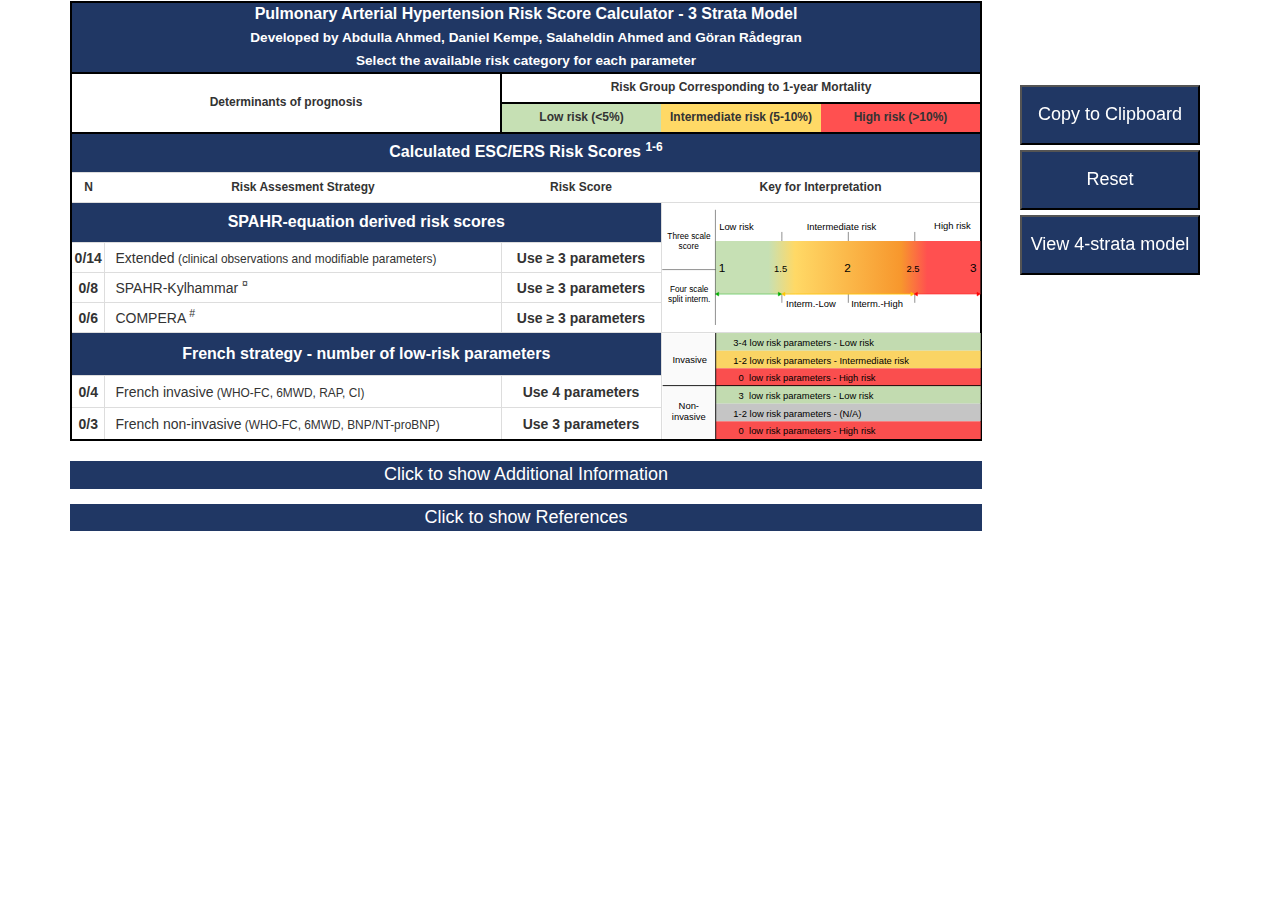
==== RiskCalc.html @ 5f26037b "Initial upload" ====
<!DOCTYPE html>
<html>

<head>
	<title>PAH Risk Calculator</title>
	<meta charset='UTF-8'/>
	<meta name="viewport" content="width=device-width, user-scalable=no">
	<link rel="stylesheet" type="text/css" href="bootstrap/css/bootstrap.css">
	<link rel="stylesheet" type="text/css" href="RiskCalc.css">
	<link rel="stylesheet" media="print" href="RiskCalc_print.css">
 	<script type="text/javascript" src="RiskCalc.js"></script>
</head>

<body onload="createTable()">

<header class="container">
	<div class="row">
		<nav class="col-xs-8 text-right">
		</nav>
	</div>
</header>

<section class="resultbar">
	<button class="reset-btn" onclick="copyData()">Copy to Clipboard</button>

	<!--
	<button class="reset-btn" onclick="window.print()">Print</button>
	-->

	<button class="reset-btn" onclick="resetCalc()">Reset</button>

	<button class="reset-btn" onclick="goTo4()">View 4-strata model</button>
</section>


<section class="container">

	<table class="table table-bordered" id="mainTable">
	
	<!--
	<tr>
		<th></th>
		<th style="width:150px"></th>
		<th style="width:150px"></th>
		<th style="width:150px"></th>
	</tr>
	-->
	<tbody class="solid-border">
	<tr class="title-row">
		<th colspan="5">
		Pulmonary Arterial Hypertension Risk Score Calculator - 3 Strata Model
		<!--<svg xmlns="http://www.w3.org/2000/svg" width="16" height="16" fill="currentColor" class="bi bi-info-circle" viewBox="0 0 16 16">
		  <path d="M8 15A7 7 0 1 1 8 1a7 7 0 0 1 0 14zm0 1A8 8 0 1 0 8 0a8 8 0 0 0 0 16z"/>
		  <path d="m8.93 6.588-2.29.287-.082.38.45.083c.294.07.352.176.288.469l-.738 3.468c-.194.897.105 1.319.808 1.319.545 0 1.178-.252 1.465-.598l.088-.416c-.2.176-.492.246-.686.246-.275 0-.375-.193-.304-.533L8.93 6.588zM9 4.5a1 1 0 1 1-2 0 1 1 0 0 1 2 0z"/>
		</svg>-->
		<br>
		<small>Developed by Abdulla Ahmed, Daniel Kempe, Salaheldin Ahmed and Göran Rådegran</small><br>
		<small>Select the available risk category for each parameter</small>
		</th>
	</tr>
	<!--<tr class="title-row">
		<th colspan="2" onclick="goTo3()" style="background: var(--highlight-blue);border-top: none;">3 Strata Model</th>
		<th colspan="3" onclick="goTo4()" style="border-top: none;">4 Strata Model</th>
	</tr>-->
	</tbody>

	<tbody class="solid-border">
	<tr class="header-row">
		<th class="header-cell" colspan="2" rowspan="2" style="border: 2px solid black;">
			Determinants of prognosis
		</th>
		<th class="header-cell" colspan="3" style="border: 2px solid black;">
			Risk Group Corresponding to 1-year Mortality
		</th>
	</tr>

	<tr class="header-row">
		<th class="header-cell" style="width:160px;background-color: var(--low-green);">Low risk (<5%)</th>
		<th class="header-cell" style="width:160px;background-color: var(--mid-yellow);">Intermediate risk (5-10%)</th>
		<th class="header-cell" style="width:160px;background-color: var(--high-red);">High risk (>10%)</th>
	</tr>
	</tbody>


	<!-- Parameters go here -->
	<tbody class="solid-border" id="misc">
	</tbody>


	<!-- Start of result section -->
	<tr class="title-row">
		<th colspan="5">
			Calculated ESC/ERS Risk Scores <sup>1-6</sup>
		</th>
	</tr>

	<tr class="header-row">
		<th class="header-cell">N</th>
		<th class="header-cell">Risk Assesment Strategy</th>
		<th class="header-cell">Risk Score</th>
		<th class="header-cell" colspan="2">Key for Interpretation</th>
	</tr>

	<tr class="title-row">
		<th colspan="3">
		SPAHR-equation derived risk scores
		</th>
		<td colspan="2" rowspan="4" class="image-cell">
			<object data="int-key-4scale.svg" class="image-svg" width="100%" height="100%"></object>
		</td>
	</tr>

	<tr class="result-row">
		<td class="result-cell" id="result_Full_count">0/14</td>
		<td class="title-cell" onmouseenter="highlightParam('result_Full')" onmouseout="highlightParam()">
			Extended<small> (clinical observations and modifiable parameters)</small> <!--Using all available parameters-->
		</td>
		<td class="result-cell" id="result_Full">Use &geq; 3 parameters</td>
	</tr>

	<tr class="result-row">
		<td class="result-cell" id="result_SPAHR_count">0/8</td>
		<td class="title-cell" onmouseenter="highlightParam('result_SPAHR')" onmouseout="highlightParam()">
			SPAHR-Kylhammar <sup>¤</sup><!--<small> (up to 8 determinats of prognosis, marked ¤)</small>-->
		</td>
		<td class="result-cell" id="result_SPAHR">Use &geq; 3 parameters</td>
	</tr>

	<tr class="result-row">
		<td class="result-cell" id="result_Compera_count">0/6</td>
		<td class="title-cell" onmouseenter="highlightParam('result_Compera')" onmouseout="highlightParam()">
			COMPERA <sup>#</sup><!--<small> (up to 6 parameters marked ¤, without RA area and pericardial effusion)</small>-->
		</td>
		<td class="result-cell" id="result_Compera">Use &geq; 3 parameters</td>
	</tr>
	
	<!--
	<tr class="result-row">
		<td class="title-cell">Weighted non-invasive<sup>#</sup> <small> (WHO FC, 6MWD and BNP/NT-proBNP)</small></td>
		<td class="result-cell" id="result_Weighted">Use &geq; 3 parameters</td>
	</tr>
	-->

	<tr class="title-row">
		<th colspan="3">
		French strategy - number of low-risk parameters
		</th>
		<td colspan="2" rowspan="3" class="image-cell">
			<object data="int-key-french.svg" class="image-svg" width="100%" height="100%"></object>
		</td>
	</tr>

	<tr class="result-row">
		<td class="result-cell" id="result_french1_count">0/4</td>
		<td class="title-cell" onmouseenter="highlightParam_f('result_french1')" onmouseout="highlightParam_f()">
			French invasive<small> (WHO-FC, 6MWD, RAP, CI)</small>
		</td>
		<td class="result-cell" id="result_french1">Use 4 parameters</td>		
	</tr>

	<tr class="result-row">
		<td class="result-cell" id="result_french2_count">0/3</td>
		<td class="title-cell" onmouseenter="highlightParam_f('result_french2')" onmouseout="highlightParam_f()">
			French non-invasive<small> (WHO-FC, 6MWD, BNP/NT-proBNP)</small>
		</td>
		<td class="result-cell" id="result_french2">Use 3 parameters</td>
	</tr>
	
	</table>

	<!-- Collapsible enviroment with extra information -->
	<button class="collapsible"  onclick="collapseContent(this)">Click to show Additional Information</button>
	<div id="info" class="collapsible-content">
	<p style="font-weight: bold;">By using the PAH risk calculator, the user agrees to and consent to be bound to the terms of use, as follows:</p>
	<ul>
		<li>
			The risk calculator variables and cut-offs are based on expert opinion according to the 2015 ESC/ERS pulmonary hypertension guidelines <small>[1]</small>, which have been validated in a series of studies <small>[2-6]</small>. The risk calculator assists in the calculation of risk scores. No proportion of the risk calculator is intended to be used as or replacing clinical or medical assessment, diagnosis, or treatment.
		</li>
		<li>
			The risk calculator assists in the calculation of risk scores. No proportion of the risk calculator is intented to be used as or to replace clinical or medical assessment, diagnosis or treatment. N indicates the number of parameters used in the risk calculation.
		</li>
		<li>
			 The user take full responsibility, including but not limited to decision making, for all data input and calculated scores.
		</li>
		<li>
			The developers are not liable for any errors or inaccuracies in the algorithms or other content within or related to the calculation tool. 
		</li>
		<li>
			The final decision making has to be made on balanced clinical judgement by the user in relation to the clinical presentation. The risk calculator serves only as a supporting tool to calculate risk scores.
		</li>
		<li>
			The risk score calculator will be updated after the upcoming ESC/ERS guidelines in 2022.
		</li>		
	</ul>
	*<small> Note that if both NT-proBNP and BNP are selected, only NT-proBNP will be included in the calculated risk score.</small>
	<br>
	¤<small> Indicates the parameters used in the SPAHR-Kylhammar equation.<!--In COMPERA, RA area and pericardial effusion are not included.--></small>
	<br>
	#<small> Indicates the parameters used in COMPERA.
	</div>

	<!-- Collapsible enviroment with article references -->
	<button class="collapsible"  onclick="collapseContent(this)">Click to show References</button>
	<div id="ref" class="collapsible-content">
	<ol>
		<li>Galiè N, Humbert M, Vachiery J-L, Gibbs S, Lang I, Torbicki A, Simonneau G, Peacock A, Vonk Noordegraaf A, Beghetti M, Ghofrani A, Gomez Sanchez MA, Hansmann G, Klepetko W, Lancellotti P, Matucci M, McDonagh T, Pierard LA, Trindade PT, Zompatori M, Hoeper M. 2015 ESC/ERS Guidelines for the diagnosis and treatment of pulmonary hypertension. European Respiratory Journal 2015: 46(4): 903.</li>
		<li>Kylhammar D, Kjellström B, Hjalmarsson C, Jansson K, Nisell M, Söderberg S, Wikström G, Rådegran G. A comprehensive risk stratification at early follow-up determines prognosis in pulmonary arterial hypertension. Eur Heart J 2018 (first published June 01, 2017): 39(47): 4175-4181.</li>
		<li>Hoeper MM, Kramer T, Pan Z, Eichstaedt CA, Spiesshoefer J, Benjamin N, Olsson KM, Meyer K, Vizza CD, Vonk-Noordegraaf A, Distler O, Opitz C, Gibbs JSR, Delcroix M, Ghofrani HA, Huscher D, Pittrow D, Rosenkranz S, Grünig E. Mortality in pulmonary arterial hypertension: Prediction by the 2015 European pulmonary hypertension guidelines risk stratification model. European Respiratory Journal 2017 (published August 03, 2017): 50(2).</li>
		<li>Boucly A, Weatherald J, Savale L, Jaïs X, Cottin V, Prevot G, Picard F, De Groote P, Jevnikar M, Bergot E, Chaouat A, Chabanne C, Bourdin A, Parent F, Montani D, Simonneau G, Humbert M, Sitbon O. Risk assessment, prognosis and guideline implementation in pulmonary arterial hypertension. European Respiratory Journal 2017 (published August 03, 2017): 50(2).</li>
		<li>Benza RL, Gomberg-Maitland M, Elliott CG, Farber HW, Foreman AJ, Frost AE, McGoon MD, Pasta DJ, Selej M, Burger CD, Frantz RP. Predicting Survival in Patients With Pulmonary Arterial Hypertension: The REVEAL Risk Score Calculator 2.0 and Comparison With ESC/ERS-Based Risk Assessment Strategies. Chest 2019 (February 14, 2019): 156(2): 323-337.
		</li>
		<li>Kylhammar D, Hjalmarsson C, Hesselstrand R, Jansson K, Kavianipour M, Kjellström B, Nisell M, Söderberg S, Rådegran G. Predicting mortality during long-term follow-up in pulmonary arterial hypertension. ERJ Open Research 2021 (published May 31 2021): 00837-2020.</li>
		<li></li>
	</ol>
	</div>

</section>


</body>
---- RiskCalc.css ----
:root {
  --low-green: #c6e0b4;
  --mid-yellow: #ffd966;
  --mid-yellow-orange: #fbb84a;
  --mid-orange: #f7972d;
  --high-red: #ff5050;
  --background-blue: #203764;
  --highlight-blue: #3e6ca8;
  --highlight-active: lightgrey;
}
/* table styling start */
table {
  width: 1px;
  height: 1px;
  border-spacing: 0px;
}
tr {
  height: 30px;
}
#mainTable {
  width: 80%;
  border: 2px solid black
}
.table > tbody > tr > th,
.table > tbody > tr > td {
  vertical-align: middle;
}
.btn-row > .title-cell {
  font-size: 14px;
  vertical-align: middle;
  padding-left: 15px;
  border-right: 2px solid black;
}
.result-row > .title-cell {
  font-size: 14px;
  vertical-align: middle;
  padding-left: 10px;
}
.image-cell {

}
.meta-cell {
  max-width: 40px;
  overflow: hidden;
  text-align: center;
  justify-content: center;
}
.meta-cell > .meta-text {
  display: flex;
  align-text: center;
  justify-content: center;
  font-size: 12px;
  margin-top: 10px;
  -webkit-transform:rotate(-90deg);
}
.header-row > .header-cell {
  font-size: 12px;
  vertical-align: middle;
  text-align: center;
  /*border: 2px solid black;*/
  border: none;
}
.title-row > th {
  height: 40px;
  font-size: 16px;
  background-color: var(--background-blue);
  color: white;
  text-align: center;
  border: 2px solid black;
}
.highlight-active > td, .highlight-active > td > label > .checkmark {
  background-color: var(--highlight-active);
}
.result-row > .title-cell:hover {
  background-color: var(--highlight-active);
}
.result-cell {
  font-size: 14px;
  font-weight: bold;
  text-align: center;
  vertical-align: middle;
}
.table > .solid-border{
  border: 2px solid black;
  border-collapse: collapse;
  display: table-row-group;
}
/* table styling end */

/* Style custom radio buttons */
.radioButton {
  height: 100%;
  min-height: 100%;
  width: 100%;
  position: relative;
  padding: 0px;
  margin: 0px;
  cursor: pointer;
  display: block;
}
.radioButton input {
  position: absolute;
  opacity:  0;
  cursor: pointer;
  height: 0;
  width: 0;
}
.checkmark {
  position: absolute;
  height: 100%;
  min-height: 100%;
  width: 100%;
  font-size: 10px;
  padding: 0px;
  margin: 0px;
  background-color: white;

  display: flex;
  justify-content: center;
  align-items: center;
}
.radioButton:hover input[value="1"] ~ .checkmark {
  /*background-color: var(--low-green);*/
  border: 3px solid var(--low-green);
}
.radioButton:hover input[value="2"] ~ .checkmark {
  /*background-color: var(--mid-yellow);*/
  border: 3px solid var(--mid-yellow);
}
.radioButton:hover input[value="3"] ~ .checkmark {
  /*background-color: var(--high-red);*/
  border: 3px solid var(--high-red);
}
.btn-cell input[value="1"]:checked ~ .checkmark {
  background-color: var(--low-green);
  font-weight: bold;
}
.btn-cell input[value="2"]:checked ~ .checkmark {
  background-color: var(--mid-yellow);
  font-weight: bold;
}
.btn-cell input[value="3"]:checked ~ .checkmark {
  background-color: var(--high-red);
  font-weight: bold;
}
.radioButton:hover input:checked ~ .checkmark {
  /*background-color: white;*/
  border: 3px solid white;
}
.checkmark:after {
  content: "";
  position: absolute;
  display: none;
}
/* End of Radio button style */


/* Style of sidebar with results */
.resultbar {
  position: fixed;
  float: left;
  z-index: 1;
  top: 0;
  right: 0;
  overflow-x: hidden;
  margin: 80px;
}
.reset-btn {
  height: 60px;
  width: 180px;
  font-size: 18px;
  color: white;
  background-color: var(--background-blue);
  margin-top: 5px;

  display: flex;
  justify-content: center;
  align-items: center;
}
.reset-btn:hover {
  background-color: var(--highlight-blue);
}
/* End of sidebar style */

/* Collapsible content */
.collapsible {
  color: white;
  background-color: var(--background-blue);
  cursor: pointer;
  width: 80%;
  border: none;
  text-align: center;
  font-size: 18px;
}
.collapsible_open, .collapsible:hover {
  background-color: var(--highlight-blue);
}
.collapsible-content {
  background-color: white;
  width: 80%;
  /*display: block;*/
  overflow: hidden;
  padding: 0px;
  margin-top: 5px;
  margin-bottom: 10px;

  max-height: 0px;
  transition: max-height 0.2s ease-out;
}
/* End of collapsible */

.image-svg {
  display: flex;
  justify-content: center;
  align-items: center;
}
---- RiskCalc_print.css ----
:root {
  --low-green: #c6e0b4;
  --mid-yellow: #ffd966;
  --mid-orange: #f7972d;
  --high-red: #ff5050;
  --background-blue: #203764;
  --highlight-blue: #3e6ca8;
}
/* table styling start */
table {
  width: 1px;
  height: 1px;
  border-spacing: 0px;
}
tr {
  height: 25px;
}
#mainTable {
  width: 100%;
  border: 2px solid black
}
.table > tbody > tr > th,
.table > tbody > tr > td {
  vertical-align: middle;
}
.btn-row > .title-cell {
  font-size: 10px;
  vertical-align: middle;
  padding-left: 10px;
  border-right: 2px solid black;
}
.result-row > .title-cell {
  font-size: 12px;
  vertical-align: middle;
  padding-left: 10px;
}
.image-cell {

}
.meta-cell > .meta-text {
  -webkit-transform:rotate(-90deg);
}
.header-row > .header-cell {
  vertical-align: middle;
  text-align: center;
  border: 2px solid black;
}
.title-row > th {
  height: 40px;
  font-size: 14px;
  background-color: var(--background-blue);
  color: white;
  text-align: center;
  border: 2px solid black;
}
.result-cell {
  font-size: 14px;
  font-weight: bold;
  text-align: center;
  vertical-align: middle;
}
.table > .solid-border{
  border: 2px solid black;
  border-collapse: collapse;
  display: table-row-group;
}
/* table styling end */

/* Style custom radio buttons */
.radioButton {
  height: 100%;
  min-height: 100%;
  width: 100%;
  position: relative;
  padding: 0px;
  margin: 0px;
  cursor: pointer;
  display: block;
}
.radioButton input {
  position: absolute;
  opacity:  0;
  cursor: pointer;
  height: 0;
  width: 0;
}
.checkmark {
  position: absolute;
  height: 100%;
  min-height: 100%;
  width: 100%;
  font-size: 10px;
  padding: 0px;
  margin: 0px;
  background-color: white;

  display: flex;
  justify-content: center;
  align-items: center;
}
.radioButton:hover input[value="1"] ~ .checkmark {
  /*background-color: var(--low-green);*/
  border: 3px solid var(--low-green);
}
.radioButton:hover input[value="2"] ~ .checkmark {
  /*background-color: var(--mid-yellow);*/
  border: 3px solid var(--mid-yellow);
}
.radioButton:hover input[value="3"] ~ .checkmark {
  /*background-color: var(--high-red);*/
  border: 3px solid var(--high-red);
}
.btn-cell input[value="1"]:checked ~ .checkmark {
  background-color: var(--low-green);
  font-weight: bold;
}
.btn-cell input[value="2"]:checked ~ .checkmark {
  background-color: var(--mid-yellow);
  font-weight: bold;
}
.btn-cell input[value="3"]:checked ~ .checkmark {
  background-color: var(--high-red);
  font-weight: bold;
}
.radioButton:hover input:checked ~ .checkmark {
  /*background-color: white;*/
  border: 3px solid white;
}
.checkmark:after {
  content: "";
  position: absolute;
  display: none;
}
/* End of Radio button style */


/* Style of sidebar with results */
.resultbar {
  visibility: hidden;
  position: fixed;
  float: left;
  z-index: 1;
  top: 0;
  right: 0;
  overflow-x: hidden;
  margin: 80px;
}
.reset-btn {
  height: 60px;
  width: 180px;
  font-size: 18px;
  color: white;
  background-color: var(--background-blue);
  margin-top: 5px;

  display: flex;
  justify-content: center;
  align-items: center;
}
.reset-btn:hover {
  background-color: var(--highlight-blue);
}
/* End of sidebar style */

/* Collapsible content */
.collapsible {
  visibility: hidden;
}
.collapsible-content {
  display: flex;
}
/* End of collapsible */
#ref {
  visibility: hidden;
}

.image-svg {
  display: flex;
  justify-content: center;
  align-items: center;
}
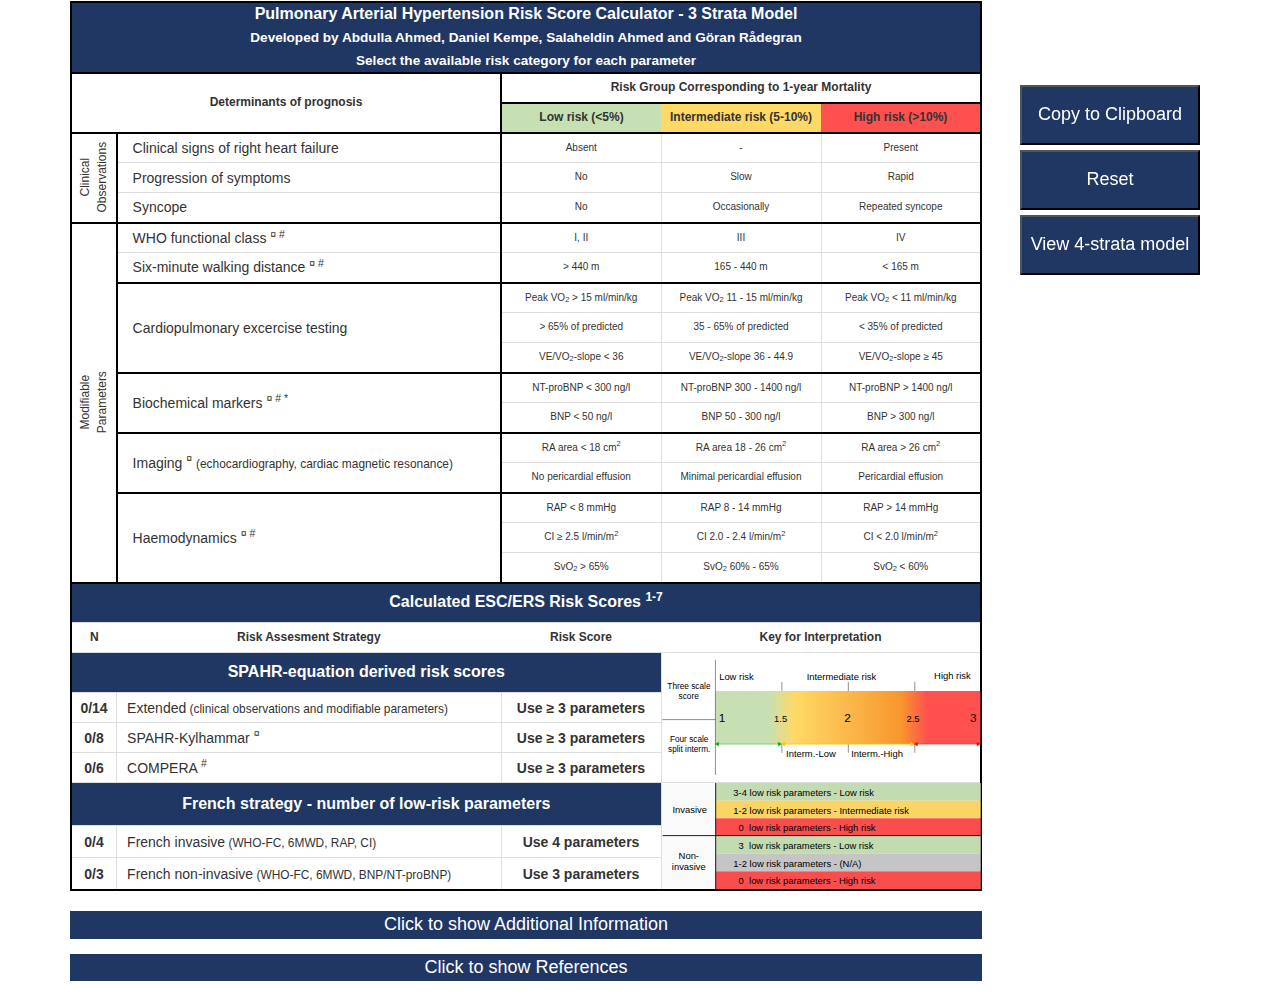
==== commit b50570c7: "Latest version" ====
--- a/RiskCalc.html
+++ b/RiskCalc.html
@@ -26,7 +26,7 @@
 	<!--
 	<button class="reset-btn" onclick="window.print()">Print</button>
 	-->
-
+	
 	<button class="reset-btn" onclick="resetCalc()">Reset</button>
 
 	<button class="reset-btn" onclick="goTo4()">View 4-strata model</button>
@@ -49,10 +49,6 @@
 	<tr class="title-row">
 		<th colspan="5">
 		Pulmonary Arterial Hypertension Risk Score Calculator - 3 Strata Model
-		<!--<svg xmlns="http://www.w3.org/2000/svg" width="16" height="16" fill="currentColor" class="bi bi-info-circle" viewBox="0 0 16 16">
-		  <path d="M8 15A7 7 0 1 1 8 1a7 7 0 0 1 0 14zm0 1A8 8 0 1 0 8 0a8 8 0 0 0 0 16z"/>
-		  <path d="m8.93 6.588-2.29.287-.082.38.45.083c.294.07.352.176.288.469l-.738 3.468c-.194.897.105 1.319.808 1.319.545 0 1.178-.252 1.465-.598l.088-.416c-.2.176-.492.246-.686.246-.275 0-.375-.193-.304-.533L8.93 6.588zM9 4.5a1 1 0 1 1-2 0 1 1 0 0 1 2 0z"/>
-		</svg>-->
 		<br>
 		<small>Developed by Abdulla Ahmed, Daniel Kempe, Salaheldin Ahmed and Göran Rådegran</small><br>
 		<small>Select the available risk category for each parameter</small>
@@ -90,7 +86,7 @@
 	<!-- Start of result section -->
 	<tr class="title-row">
 		<th colspan="5">
-			Calculated ESC/ERS Risk Scores <sup>1-6</sup>
+			Calculated ESC/ERS Risk Scores <sup>1-7</sup>
 		</th>
 	</tr>
 
@@ -189,7 +185,7 @@
 			The final decision making has to be made on balanced clinical judgement by the user in relation to the clinical presentation. The risk calculator serves only as a supporting tool to calculate risk scores.
 		</li>
 		<li>
-			The risk score calculator will be updated after the upcoming ESC/ERS guidelines in 2022.
+			The risk score calculator will be continuously updated in accordance with the prevailing ESC/ERS guidelines.
 		</li>		
 	</ul>
 	*<small> Note that if both NT-proBNP and BNP are selected, only NT-proBNP will be included in the calculated risk score.</small>
@@ -210,7 +206,7 @@
 		<li>Benza RL, Gomberg-Maitland M, Elliott CG, Farber HW, Foreman AJ, Frost AE, McGoon MD, Pasta DJ, Selej M, Burger CD, Frantz RP. Predicting Survival in Patients With Pulmonary Arterial Hypertension: The REVEAL Risk Score Calculator 2.0 and Comparison With ESC/ERS-Based Risk Assessment Strategies. Chest 2019 (February 14, 2019): 156(2): 323-337.
 		</li>
 		<li>Kylhammar D, Hjalmarsson C, Hesselstrand R, Jansson K, Kavianipour M, Kjellström B, Nisell M, Söderberg S, Rådegran G. Predicting mortality during long-term follow-up in pulmonary arterial hypertension. ERJ Open Research 2021 (published May 31 2021): 00837-2020.</li>
-		<li></li>
+		<li>Ahmed A, Kempe D, Ahmed S, Rådegran G. Comparison and validation of the ESC/ERS risk stratification models in PAH - Introducing an internet-based risk stratification calculator. <i>Submitted for review 2022.</i></li>
 	</ol>
 	</div>
 
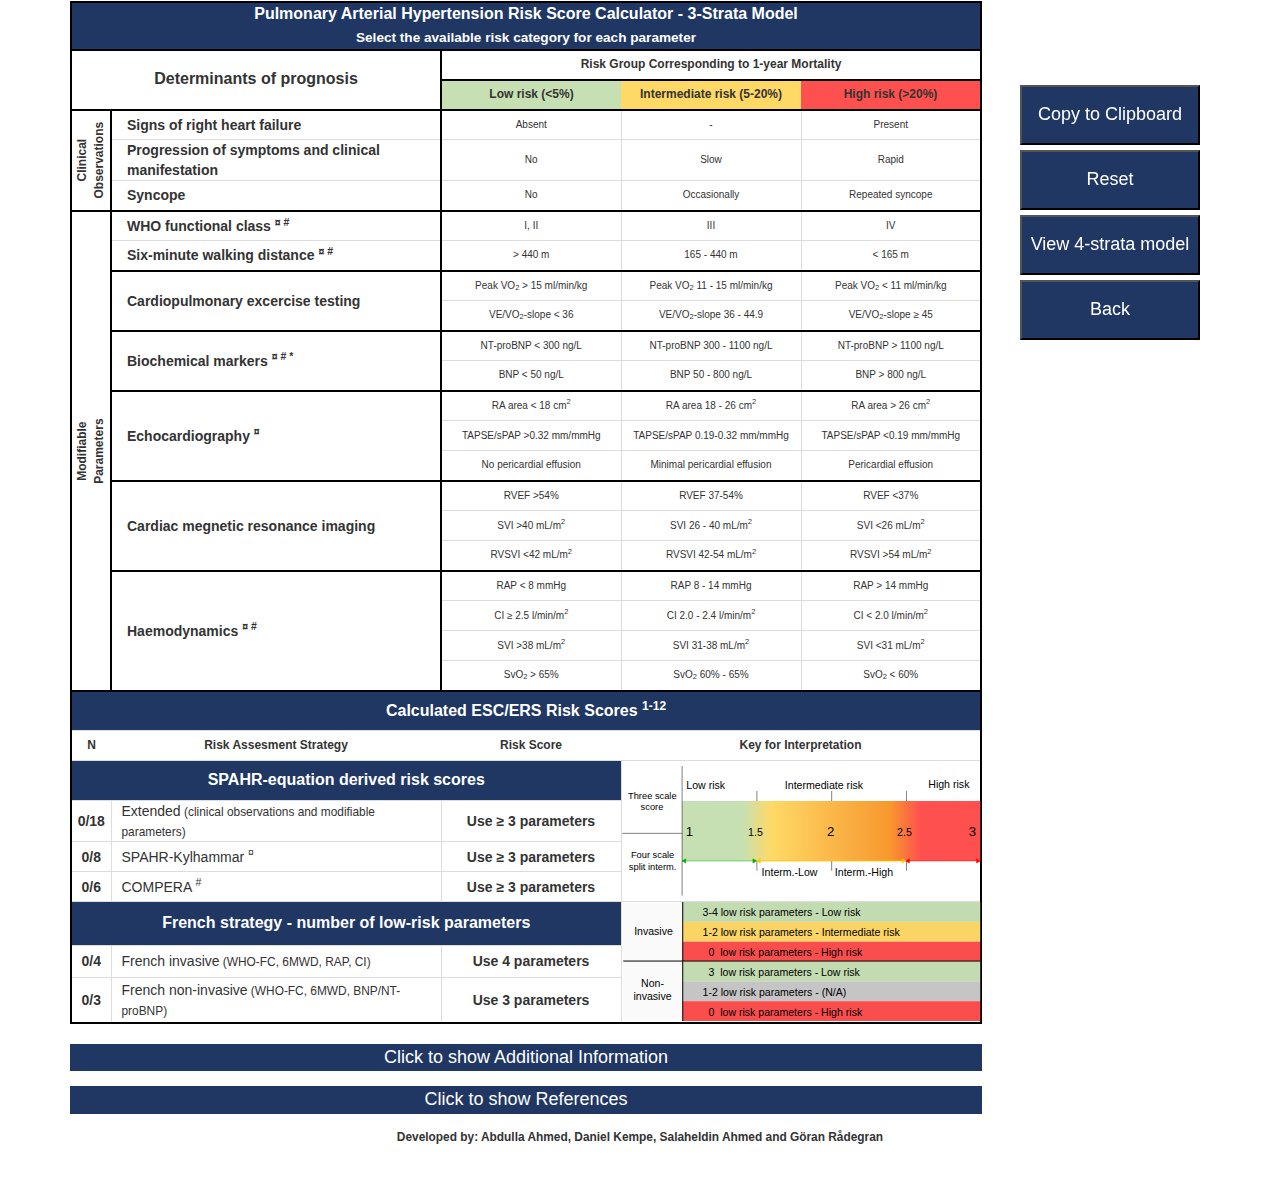
==== commit 7fb9b696: "Update" ====
--- a/RiskCalc.html
+++ b/RiskCalc.html
@@ -11,6 +11,12 @@
  	<script type="text/javascript" src="RiskCalc.js"></script>
 </head>
 
+<script type="text/javascript">
+	function goBack() {
+		document.location = "index.html";
+	}
+</script>
+
 <body onload="createTable()">
 
 <header class="container">
@@ -30,6 +36,8 @@
 	<button class="reset-btn" onclick="resetCalc()">Reset</button>
 
 	<button class="reset-btn" onclick="goTo4()">View 4-strata model</button>
+
+	<button class="reset-btn" onclick="goBack()">Back</button>
 </section>
 
 
@@ -48,9 +56,9 @@
 	<tbody class="solid-border">
 	<tr class="title-row">
 		<th colspan="5">
-		Pulmonary Arterial Hypertension Risk Score Calculator - 3 Strata Model
+		Pulmonary Arterial Hypertension Risk Score Calculator - 3-Strata Model
 		<br>
-		<small>Developed by Abdulla Ahmed, Daniel Kempe, Salaheldin Ahmed and Göran Rådegran</small><br>
+		<!--<small>Developed by Abdulla Ahmed, Daniel Kempe, Salaheldin Ahmed and Göran Rådegran</small><br>-->
 		<small>Select the available risk category for each parameter</small>
 		</th>
 	</tr>
@@ -62,7 +70,7 @@
 
 	<tbody class="solid-border">
 	<tr class="header-row">
-		<th class="header-cell" colspan="2" rowspan="2" style="border: 2px solid black;">
+		<th class="header-cell" colspan="2" rowspan="2" style="border: 2px solid black; font-size: 16px;">
 			Determinants of prognosis
 		</th>
 		<th class="header-cell" colspan="3" style="border: 2px solid black;">
@@ -71,9 +79,9 @@
 	</tr>
 
 	<tr class="header-row">
-		<th class="header-cell" style="width:160px;background-color: var(--low-green);">Low risk (<5%)</th>
-		<th class="header-cell" style="width:160px;background-color: var(--mid-yellow);">Intermediate risk (5-10%)</th>
-		<th class="header-cell" style="width:160px;background-color: var(--high-red);">High risk (>10%)</th>
+		<th class="header-cell" style="width:180px;background-color: var(--low-green);">Low risk (<5%)</th>
+		<th class="header-cell" style="width:180px;background-color: var(--mid-yellow);">Intermediate risk (5-20%)</th>
+		<th class="header-cell" style="width:180px;background-color: var(--high-red);">High risk (>20%)</th>
 	</tr>
 	</tbody>
 
@@ -86,7 +94,7 @@
 	<!-- Start of result section -->
 	<tr class="title-row">
 		<th colspan="5">
-			Calculated ESC/ERS Risk Scores <sup>1-7</sup>
+			Calculated ESC/ERS Risk Scores <sup>1-12</sup>
 		</th>
 	</tr>
 
@@ -107,7 +115,7 @@
 	</tr>
 
 	<tr class="result-row">
-		<td class="result-cell" id="result_Full_count">0/14</td>
+		<td class="result-cell" id="result_Full_count">0/18</td>
 		<td class="title-cell" onmouseenter="highlightParam('result_Full')" onmouseout="highlightParam()">
 			Extended<small> (clinical observations and modifiable parameters)</small> <!--Using all available parameters-->
 		</td>
@@ -167,50 +175,85 @@
 	<!-- Collapsible enviroment with extra information -->
 	<button class="collapsible"  onclick="collapseContent(this)">Click to show Additional Information</button>
 	<div id="info" class="collapsible-content">
-	<p style="font-weight: bold;">By using the PAH risk calculator, the user agrees to and consent to be bound to the terms of use, as follows:</p>
+	<p style="font-weight: bold;">By using the PAH risk score calculator the user agrees and consents to be bound to the terms of use, as follows:</p>
 	<ul>
 		<li>
-			The risk calculator variables and cut-offs are based on expert opinion according to the 2015 ESC/ERS pulmonary hypertension guidelines <small>[1]</small>, which have been validated in a series of studies <small>[2-6]</small>. The risk calculator assists in the calculation of risk scores. No proportion of the risk calculator is intended to be used as or replacing clinical or medical assessment, diagnosis, or treatment.
-		</li>
-		<li>
-			The risk calculator assists in the calculation of risk scores. No proportion of the risk calculator is intented to be used as or to replace clinical or medical assessment, diagnosis or treatment. N indicates the number of parameters used in the risk calculation.
-		</li>
-		<li>
-			 The user take full responsibility, including but not limited to decision making, for all data input and calculated scores.
-		</li>
-		<li>
-			The developers are not liable for any errors or inaccuracies in the algorithms or other content within or related to the calculation tool. 
-		</li>
-		<li>
-			The final decision making has to be made on balanced clinical judgement by the user in relation to the clinical presentation. The risk calculator serves only as a supporting tool to calculate risk scores.
-		</li>
-		<li>
-			The risk score calculator will be continuously updated in accordance with the prevailing ESC/ERS guidelines.
-		</li>		
+			The risk score calculator variables and cut-offs were initially based on expert opinion according to the 2015 ESC/ERS pulmonary hypertension guidelines, [1,2] and have thereafter been validated in a series of studies, [5-12] and further expanded in the 2022 ESC/ERS pulmonary hypertension guidelines. [3,4]
+		</li>	
+
+		<li>
+			The risk score calculator assists in the calculation of risk scores, but is not intended to replace general clinical assessment, judgement, or treatment decisions.
+		</li>
+		<li>
+			N indicates the number of parameters used in the risk score calculation.
+		</li>
+		<li>
+			 The user takes full responsibility, for all data input, calculated risk scores, and decision making.
+		</li>
+		<li>
+			The developers are not liable for any errors or inaccuracies in the algorithms or content within or related to the calculation tool. 
+		</li>
+		<li>
+			The final decision making has to be made by the user on a comprehensive and balanced clinical judgement in relation to the clinical presentation. The risk score calculator serves only as a supporting tool.
+		</li>
+		<li>
+			The risk score calculator may be updated in accordance with the prevailing ESC/ERS guidelines.
+		</li>	
 	</ul>
-	*<small> Note that if both NT-proBNP and BNP are selected, only NT-proBNP will be included in the calculated risk score.</small>
+
+	<p style="font-weight: bold;">The SPAHR-Kylhammar equation for the SPAHR three-strata model without and with divided intermediate risk group</p>
+	<p>The SPAHR equation was initially described by Kylhammar et al, assessing a score of 1, 2 or 3, to each parameter depending on the thresholds defined by the 2015 ESC/ERS guidelines. The sum is divided by the numbers of parameters included, and thereafter rounded off to the nearest integer. [1,2,5]</p>
+	<p>The original SPAHR three-strata model categorizes patients into low, intermediate, or high risk for one year mortality, by assigning a score <br>(low risk = 1, intermediate risk = 2 and high risk = 3) to parameters based on thresholds defined initially by the 2015 and subsequently by the 2022 ESC/ERS guidelines. The overall risk category (low risk, intermediate risk, or high risk) is determined by the average from the scores of the available parameters for each patient, rounded off to the nearest integer (1 - 1.49 = low risk, 1.5 - 2.49 = intermediate risk, and ≥ 2.5 high-risk). [1-5]</p>
+	<p>In the new updated SPAHR three-strata model with divided intermediate risk group, the calculated mean is rounded off according to modified thresholds for the intermediate risk (1.5 - 1.99 = intermediate-low risk, 2.0 - 2.49 = intermediate-high risk; instead of 1.5 - 2.49 = intermediate risk in the original SAPHR three-strata). [9]</p>
+	<p>The SPAHR-Kylhammar three-strata strategies may be used at diagnosis and at follow-up. To allow a simplified and more granular method at follow-up, the new four-strata strategy based on the COMPERA 2.0 three-parameter model (WHO-FC, 6MWD, BNP/ NT-pro-BNP) may be used. A more comprehensive and precise long-term prognostic prediction can, however, be achieved by using additional prognostic parameters, applying the updated SPAHR three-strata strategy, with divided intermediate risk group. [3,4,10,11,12]</p>
+
+
+	<b style="font-size: 20px;">*</b><small> Note that if both NT-proBNP and BNP are selected, only NT-proBNP will be included in the calculated risk score.</small>
 	<br>
-	¤<small> Indicates the parameters used in the SPAHR-Kylhammar equation.<!--In COMPERA, RA area and pericardial effusion are not included.--></small>
+	<b>¤</b><small> Indicates the parameters used in the SPAHR-Kylhammar equation, including; WHO-FC, 6MWD, BNP/NT-proBNP, RA area, pericardial effusion, RAP, CI, and S<sub>V</sub>O<sub>2</sub>.<!--In COMPERA, RA area and pericardial effusion are not included.--></small>
 	<br>
-	#<small> Indicates the parameters used in COMPERA.
+	<b>#</b><small> Indicates the parameters used in the initial COMPERA model, including; WHO-FC, 6MWD, BNP/NT-proBNP, RAP, CI, and S<sub>V</sub>O<sub>2</sub>.
 	</div>
 
 	<!-- Collapsible enviroment with article references -->
 	<button class="collapsible"  onclick="collapseContent(this)">Click to show References</button>
 	<div id="ref" class="collapsible-content">
 	<ol>
-		<li>Galiè N, Humbert M, Vachiery J-L, Gibbs S, Lang I, Torbicki A, Simonneau G, Peacock A, Vonk Noordegraaf A, Beghetti M, Ghofrani A, Gomez Sanchez MA, Hansmann G, Klepetko W, Lancellotti P, Matucci M, McDonagh T, Pierard LA, Trindade PT, Zompatori M, Hoeper M. 2015 ESC/ERS Guidelines for the diagnosis and treatment of pulmonary hypertension. European Respiratory Journal 2015: 46(4): 903.</li>
-		<li>Kylhammar D, Kjellström B, Hjalmarsson C, Jansson K, Nisell M, Söderberg S, Wikström G, Rådegran G. A comprehensive risk stratification at early follow-up determines prognosis in pulmonary arterial hypertension. Eur Heart J 2018 (first published June 01, 2017): 39(47): 4175-4181.</li>
-		<li>Hoeper MM, Kramer T, Pan Z, Eichstaedt CA, Spiesshoefer J, Benjamin N, Olsson KM, Meyer K, Vizza CD, Vonk-Noordegraaf A, Distler O, Opitz C, Gibbs JSR, Delcroix M, Ghofrani HA, Huscher D, Pittrow D, Rosenkranz S, Grünig E. Mortality in pulmonary arterial hypertension: Prediction by the 2015 European pulmonary hypertension guidelines risk stratification model. European Respiratory Journal 2017 (published August 03, 2017): 50(2).</li>
-		<li>Boucly A, Weatherald J, Savale L, Jaïs X, Cottin V, Prevot G, Picard F, De Groote P, Jevnikar M, Bergot E, Chaouat A, Chabanne C, Bourdin A, Parent F, Montani D, Simonneau G, Humbert M, Sitbon O. Risk assessment, prognosis and guideline implementation in pulmonary arterial hypertension. European Respiratory Journal 2017 (published August 03, 2017): 50(2).</li>
-		<li>Benza RL, Gomberg-Maitland M, Elliott CG, Farber HW, Foreman AJ, Frost AE, McGoon MD, Pasta DJ, Selej M, Burger CD, Frantz RP. Predicting Survival in Patients With Pulmonary Arterial Hypertension: The REVEAL Risk Score Calculator 2.0 and Comparison With ESC/ERS-Based Risk Assessment Strategies. Chest 2019 (February 14, 2019): 156(2): 323-337.
-		</li>
-		<li>Kylhammar D, Hjalmarsson C, Hesselstrand R, Jansson K, Kavianipour M, Kjellström B, Nisell M, Söderberg S, Rådegran G. Predicting mortality during long-term follow-up in pulmonary arterial hypertension. ERJ Open Research 2021 (published May 31 2021): 00837-2020.</li>
-		<li>Ahmed A, Kempe D, Ahmed S, Rådegran G. Comparison and validation of the ESC/ERS risk stratification models in PAH - Introducing an internet-based risk stratification calculator. <i>Submitted for review 2022.</i></li>
+		<li>Galiè N, Humbert M, Vachiery J-L, Gibbs S, Lang I, Torbicki A, Simonneau G, Peacock A, Vonk Noordegraaf A, Beghetti M, Ghofrani A, Gomez Sanchez MA, Hansmann G, Klepetko W, Lancellotti P, Matucci M, McDonagh T, Pierard LA, Trindade PT, Zompatori M, Hoeper M. 2015 ESC/ERS Guidelines for the diagnosis and treatment of pulmonary hypertension. <i>European Respiratory Journal</i> 2015; <b>46</b>:903.</li>
+
+		<li>Galiè N, Humbert M, Vachiery JL, Gibbs S, Lang I, Torbicki A, Simonneau G, Peacock A, Vonk Noordegraaf A, Beghetti M, Ghofrani A, Gomez Sanchez MA, Hansmann G, Klepetko W, Lancellotti P, Matucci M, McDonagh T, Pierard LA, Trindade PT, Zompatori M, Hoeper M. 2015 esc/ers guidelines for the diagnosis and treatment of pulmonary hypertension: The joint task force for the diagnosis and treatment of pulmonary hypertension of the european society of cardiology (esc) and the european respiratory society (ers): Endorsed by: Association for european paediatric and congenital cardiology (aepc), international society for heart and lung transplantation (ishlt). <i>Eur Heart J</i> 2016; <b>37</b>:67-119.</li>
+
+		<li>Humbert M, Kovacs G, Hoeper MM, Badagliacca R, Berger RMF, Brida M, Carlsen J, Coats AJS, Escribano-Subias P, Ferrari P, Ferreira DS, Ghofrani HA, Giannakoulas G, Kiely DG, Mayer E, Meszaros G, Nagavci B, Olsson KM, Pepke-Zaba J, Quint JK, Rådegran G, Simonneau G, Sitbon O, Tonia T, Toshner M, Vachiery JL, Vonk Noordegraaf A, Delcroix M, Rosenkranz S, Group EESD. 2022 ESC/ERS Guidelines for the diagnosis and treatment of pulmonary hypertension: Developed by the task force for the diagnosis and treatment of pulmonary hypertension of the European Society of Cardiology (ESC) and the European Respiratory Society (ERS). Endorsed by the International Society for Heart and Lung Transplantation (ISHLT) and the European Reference Network on rare respiratory diseases (ERN-LUNG). <i>European Heart Journal</i> 2022: ehac237.
+		</li>
+
+		<li>
+		Humbert M, Kovacs G, Hoeper MM, Badagliacca R, Berger RMF, Brida M, Carlsen J, Coats AJS, Escribano-Subias P, Ferrari P, Ferreira DS, Ghofrani HA, Giannakoulas G, Kiely DG, Mayer E, Meszaros G, Nagavci B, Olsson KM, Pepke-Zaba J, Quint JK, Rådegran G, Simonneau G, Sitbon O, Tonia T, Toshner M, Vachiery J-L, Vonk Noordegraaf A, Delcroix M, Rosenkranz S. 2022 ESC/ERS Guidelines for the diagnosis and treatment of pulmonary hypertension. <i>European Respiratory Journal</i> 2022: 2200879.
+		</li>
+
+		<li>Kylhammar D, Kjellström B, Hjalmarsson C, Jansson K, Nisell M, Söderberg S, Wikström G, Rådegran G. A comprehensive risk stratification at early follow-up determines prognosis in pulmonary arterial hypertension. <i>Eur Heart J</i> 2018; <b>39</b>: 4175-4181.</li>
+
+		<li>Boucly A, Weatherald J, Savale L, Jaïs X, Cottin V, Prevot G, Picard F, de Groote P, Jevnikar M, Bergot E, Chaouat A, Chabanne C, Bourdin A, Parent F, Montani D, Simonneau G, Humbert M, Sitbon O. Risk assessment, prognosis and guideline implementation in pulmonary arterial hypertension. <i>European Respiratory Journal</i> 2017; <b>50</b>:1700889.</li>
+
+		<li>Hoeper MM, Kramer T, Pan Z, Eichstaedt CA, Spiesshoefer J, Benjamin N, Olsson KM, Meyer K, Vizza CD, Vonk-Noordegraaf A, Distler O, Opitz C, Gibbs JSR, Delcroix M, Ghofrani HA, Huscher D, Pittrow D, Rosenkranz S, Grünig E. Mortality in pulmonary arterial hypertension: Prediction by the 2015 european pulmonary hypertension guidelines risk stratification model. <i>Eur Respir J</i> 2017; <b>50</b></li>
+
+		<li>Benza RL, Gomberg-Maitland M, Elliott CG, Farber HW, Foreman AJ, Frost AE, McGoon MD, Pasta DJ, Selej M, Burger CD, Frantz RP. Predicting survival in patients with pulmonary arterial hypertension: The reveal risk score calculator 2.0 and comparison with esc/ers-based risk assessment strategies. <i>Chest</i> 2019; <b>156</b>:323-337.</li>
+
+		<li>Kylhammar D, Hjalmarsson C, Hesselstrand R, Jansson K, Kavianipour M, Kjellström B, Nisell M, Söderberg S, Rådegran G. Predicting mortality during long-term follow-up in pulmonary arterial hypertension. <i>ERJ Open Research</i> 2021; <b>7</b>:00837-02020.</li>
+
+		<li>Hoeper MM, Pausch C, Olsson KM, Huscher D, Pittrow D, Grünig E, Staehler G, Vizza CD, Gall H, Distler O, Opitz C, Gibbs JSR, Delcroix M, Ghofrani HA, Park D-H, Ewert R, Kaemmerer H, Kabitz H-J, Skowasch D, Behr J, Milger K, Halank M, Wilkens H, Seyfarth H-J, Held M, Dumitrescu D, Tsangaris I, Vonk-Noordegraaf A, Ulrich S, Klose H, Claussen M, Lange TJ, Rosenkranz S. Compera 2.0: A refined four-stratum risk assessment model for pulmonary arterial hypertension. <i>European Respiratory Journal</i> 2022; <b>60</b>:2102311.</li>
+
+		<li>Boucly A, Weatherald J, Savale L, de Groote P, Cottin V, Prévot G, Chaouat A, Picard F, Horeau-Langlard D, Bourdin A, Jutant E-M, Beurnier A, Jevnikar M, Jaïs X, Simonneau G, Montani D, Sitbon O, Humbert M. External validation of a refined four-stratum risk assessment score from the french pulmonary hypertension registry. <i>European Respiratory Journal</i> 2022; <b>59</b>:2102419.</li>
+
+		<li>Ahmed A, Ahmed S, Kempe D, Rådegran G. Validation of the ESC/ERS derived three- and four-strata risk stratification models in pulmonary arterial hypertension - Introducing an internet-based risk stratification calculator. <i>Submitted for review 2022</i>.</li>
+
 	</ol>
 	</div>
 
 </section>
 
+<footer class="page-footer" style="min-height: 50px; margin-top: auto;">
+	<div class="footer-copyright text-center py-3"><b>Developed by: Abdulla Ahmed, Daniel Kempe, Salaheldin Ahmed and Göran Rådegran</b>
+	</div>
+</footer>
 
 </body>--- a/RiskCalc.css
+++ b/RiskCalc.css
@@ -1,6 +1,8 @@
 :root {
   --low-green: #c6e0b4;
   --mid-yellow: #ffd966;
+  --frontpage-yellow:  #ffd961;
+  --frontpage-blue:  #17375e;
   --mid-yellow-orange: #fbb84a;
   --mid-orange: #f7972d;
   --high-red: #ff5050;
@@ -8,6 +10,24 @@
   --highlight-blue: #3e6ca8;
   --highlight-active: lightgrey;
 }
+/* title page style */
+.header-title {
+  justify-content: center;
+  border-bottom: 1px solid var(--frontpage-yellow);
+}
+.header-title > p {
+  font-size: 30pt;
+  font-weight: bold;
+}
+.header-title > small {
+  font-size: 22pt;
+}
+.footer-title {
+  border-top: 1px solid var(--frontpage-yellow);
+  padding-top: 10px;
+}
+/* title page style end */
+
 /* table styling start */
 table {
   width: 1px;
@@ -27,6 +47,7 @@
 }
 .btn-row > .title-cell {
   font-size: 14px;
+  font-weight: bold;
   vertical-align: middle;
   padding-left: 15px;
   border-right: 2px solid black;
@@ -44,6 +65,7 @@
   overflow: hidden;
   text-align: center;
   justify-content: center;
+  font-weight: bold;
 }
 .meta-cell > .meta-text {
   display: flex;
@@ -180,6 +202,22 @@
 .reset-btn:hover {
   background-color: var(--highlight-blue);
 }
+.nav-btn {
+  height: 80px;
+  width: 220px;
+  font-size: 30px;
+  border-radius: 15px;
+  color: var(--frontpage-blue);
+  background-color: var(--frontpage-yellow);
+  margin-top: 5px;
+
+  display: flex;
+  justify-content: center;
+  align-items: center;
+}
+.nav-btn:hover {
+  background-color: var(--mid-yellow-orange);
+}
 /* End of sidebar style */
 
 /* Collapsible content */
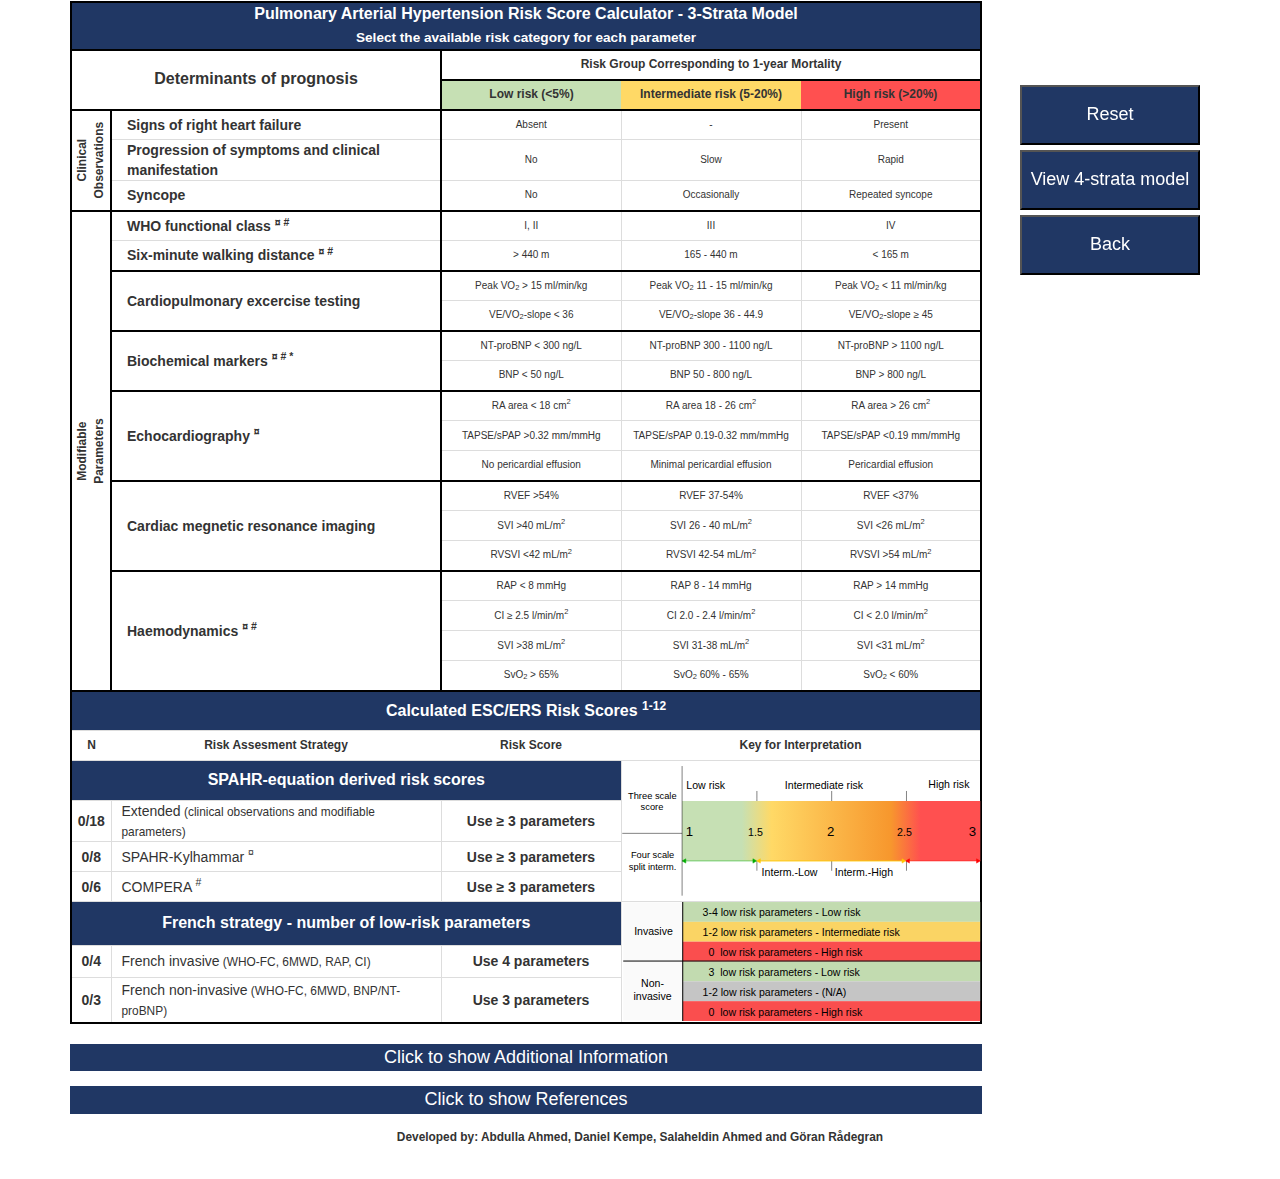
==== commit 732da6da: "Text fix" ====
--- a/RiskCalc.html
+++ b/RiskCalc.html
@@ -27,7 +27,9 @@
 </header>
 
 <section class="resultbar">
+	<!--
 	<button class="reset-btn" onclick="copyData()">Copy to Clipboard</button>
+	-->
 
 	<!--
 	<button class="reset-btn" onclick="window.print()">Print</button>
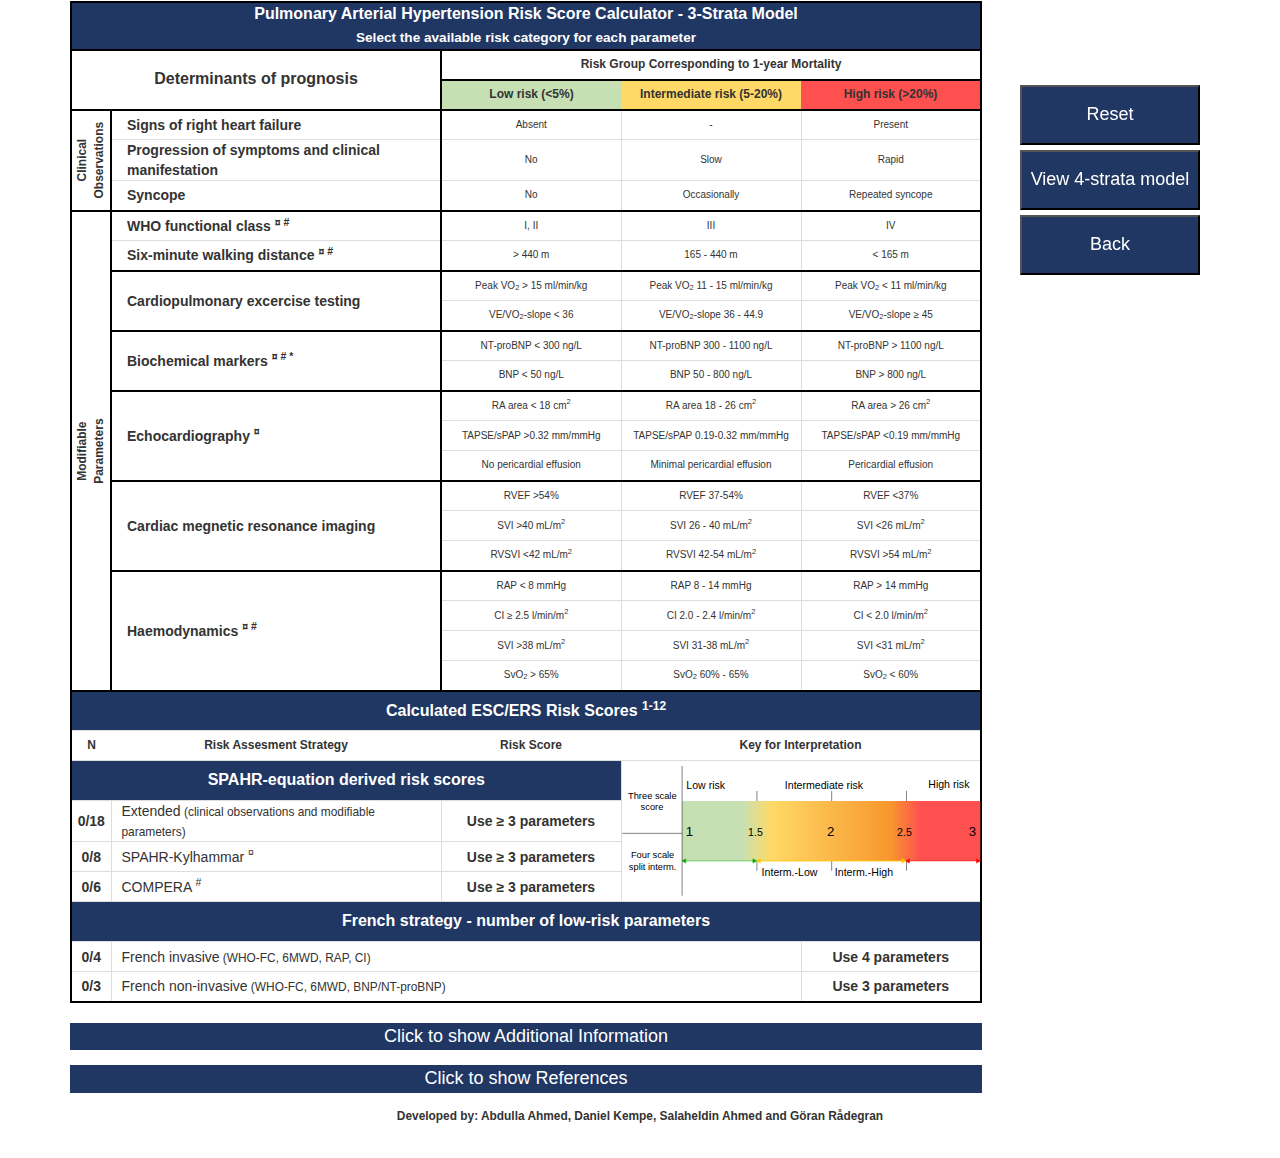
==== commit 9dc567ee: "Update to main branch" ====
--- a/RiskCalc.html
+++ b/RiskCalc.html
@@ -148,17 +148,19 @@
 	-->
 
 	<tr class="title-row">
-		<th colspan="3">
+		<th colspan="5">
 		French strategy - number of low-risk parameters
 		</th>
+	<!--
 		<td colspan="2" rowspan="3" class="image-cell">
 			<object data="int-key-french.svg" class="image-svg" width="100%" height="100%"></object>
 		</td>
+	-->
 	</tr>
 
 	<tr class="result-row">
 		<td class="result-cell" id="result_french1_count">0/4</td>
-		<td class="title-cell" onmouseenter="highlightParam_f('result_french1')" onmouseout="highlightParam_f()">
+		<td colspan="3" class="title-cell" onmouseenter="highlightParam_f('result_french1')" onmouseout="highlightParam_f()">
 			French invasive<small> (WHO-FC, 6MWD, RAP, CI)</small>
 		</td>
 		<td class="result-cell" id="result_french1">Use 4 parameters</td>		
@@ -166,7 +168,7 @@
 
 	<tr class="result-row">
 		<td class="result-cell" id="result_french2_count">0/3</td>
-		<td class="title-cell" onmouseenter="highlightParam_f('result_french2')" onmouseout="highlightParam_f()">
+		<td colspan="3" class="title-cell" onmouseenter="highlightParam_f('result_french2')" onmouseout="highlightParam_f()">
 			French non-invasive<small> (WHO-FC, 6MWD, BNP/NT-proBNP)</small>
 		</td>
 		<td class="result-cell" id="result_french2">Use 3 parameters</td>
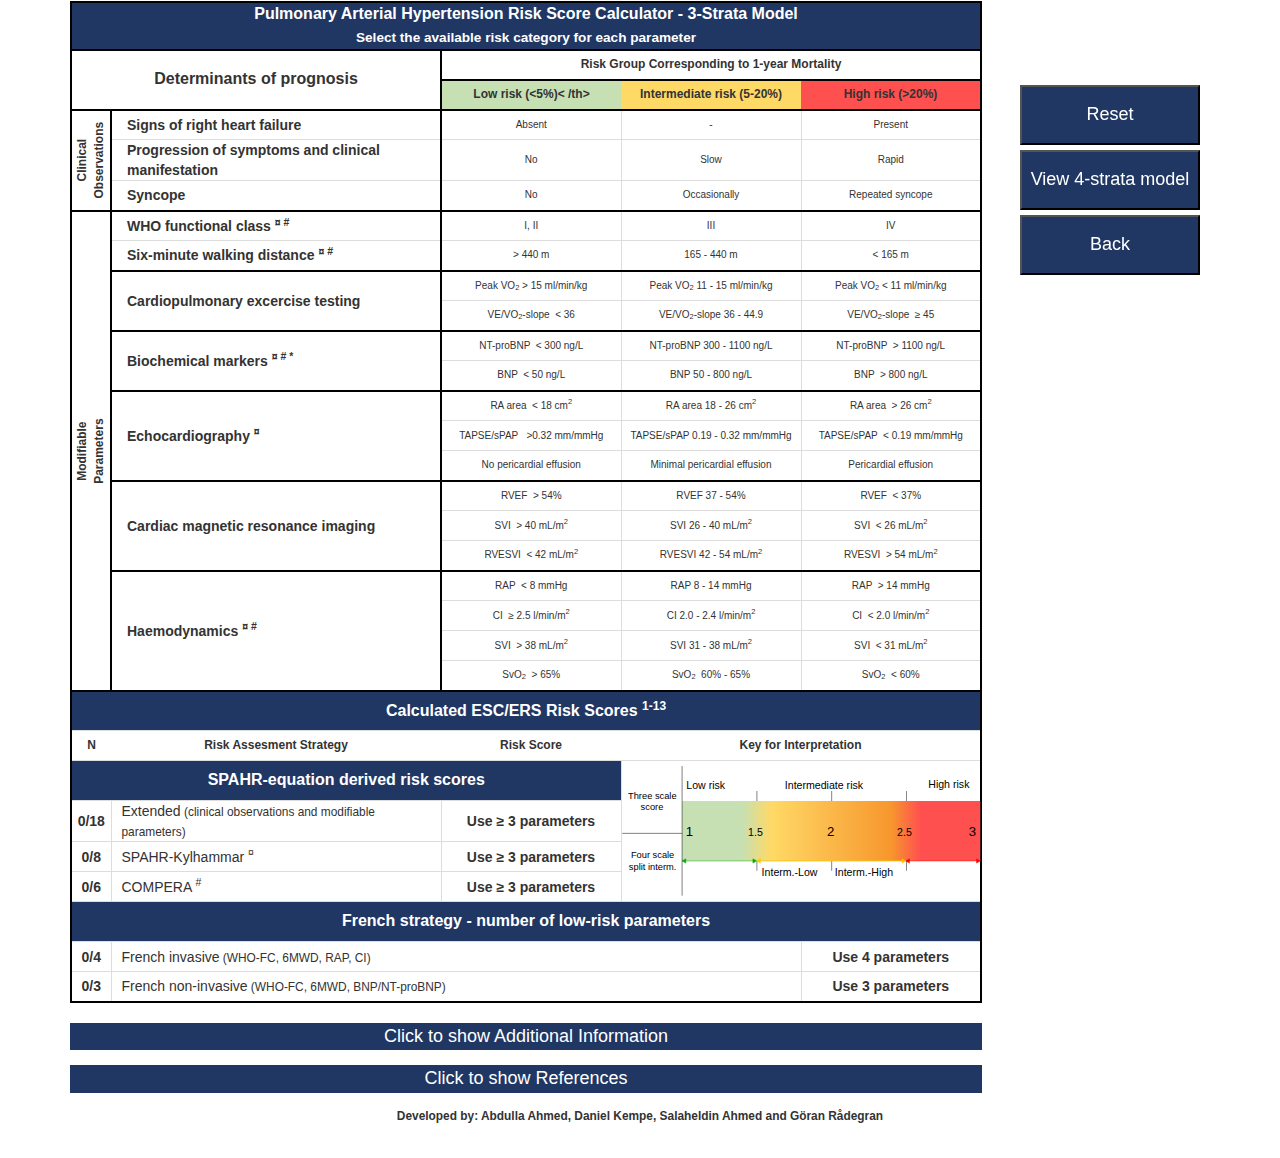
==== commit 1941e1aa: "Update 3-strata reference + button text" ====
--- a/RiskCalc.html
+++ b/RiskCalc.html
@@ -3,12 +3,12 @@
 
 <head>
 	<title>PAH Risk Calculator</title>
-	<meta charset='UTF-8'/>
+	<meta charset='UTF-8' />
 	<meta name="viewport" content="width=device-width, user-scalable=no">
 	<link rel="stylesheet" type="text/css" href="bootstrap/css/bootstrap.css">
 	<link rel="stylesheet" type="text/css" href="RiskCalc.css">
 	<link rel="stylesheet" media="print" href="RiskCalc_print.css">
- 	<script type="text/javascript" src="RiskCalc.js"></script>
+	<script type="text/javascript" src="RiskCalc.js"></script>
 </head>
 
 <script type="text/javascript">
@@ -19,35 +19,35 @@
 
 <body onload="createTable()">
 
-<header class="container">
-	<div class="row">
-		<nav class="col-xs-8 text-right">
-		</nav>
-	</div>
-</header>
-
-<section class="resultbar">
-	<!--
+	<header class="container">
+		<div class="row">
+			<nav class="col-xs-8 text-right">
+			</nav>
+		</div>
+	</header>
+
+	<section class="resultbar">
+		<!--
 	<button class="reset-btn" onclick="copyData()">Copy to Clipboard</button>
 	-->
 
-	<!--
+		<!--
 	<button class="reset-btn" onclick="window.print()">Print</button>
 	-->
-	
-	<button class="reset-btn" onclick="resetCalc()">Reset</button>
-
-	<button class="reset-btn" onclick="goTo4()">View 4-strata model</button>
-
-	<button class="reset-btn" onclick="goBack()">Back</button>
-</section>
-
-
-<section class="container">
-
-	<table class="table table-bordered" id="mainTable">
-	
-	<!--
+
+		<button class="reset-btn" onclick="resetCalc()">Reset</button>
+
+		<button class="reset-btn" onclick="goTo4()">View 4-strata model</button>
+
+		<button class="reset-btn" onclick="goBack()">Back</button>
+	</section>
+
+
+	<section class="container">
+
+		<table class="table table-bordered" id="mainTable">
+
+			<!--
 	<tr>
 		<th></th>
 		<th style="width:150px"></th>
@@ -55,209 +55,295 @@
 		<th style="width:150px"></th>
 	</tr>
 	-->
-	<tbody class="solid-border">
-	<tr class="title-row">
-		<th colspan="5">
-		Pulmonary Arterial Hypertension Risk Score Calculator - 3-Strata Model
-		<br>
-		<!--<small>Developed by Abdulla Ahmed, Daniel Kempe, Salaheldin Ahmed and Göran Rådegran</small><br>-->
-		<small>Select the available risk category for each parameter</small>
-		</th>
-	</tr>
-	<!--<tr class="title-row">
+			<tbody class="solid-border">
+				<tr class="title-row">
+					<th colspan="5">
+						Pulmonary Arterial Hypertension Risk Score Calculator - 3-Strata Model
+						<br>
+						<!--<small>Developed by Abdulla Ahmed, Daniel Kempe, Salaheldin Ahmed and Göran Rådegran</small><br>-->
+						<small>Select the available risk category for each parameter</small>
+					</th>
+				</tr>
+				<!--<tr class="title-row">
 		<th colspan="2" onclick="goTo3()" style="background: var(--highlight-blue);border-top: none;">3 Strata Model</th>
 		<th colspan="3" onclick="goTo4()" style="border-top: none;">4 Strata Model</th>
 	</tr>-->
-	</tbody>
-
-	<tbody class="solid-border">
-	<tr class="header-row">
-		<th class="header-cell" colspan="2" rowspan="2" style="border: 2px solid black; font-size: 16px;">
-			Determinants of prognosis
-		</th>
-		<th class="header-cell" colspan="3" style="border: 2px solid black;">
-			Risk Group Corresponding to 1-year Mortality
-		</th>
-	</tr>
-
-	<tr class="header-row">
-		<th class="header-cell" style="width:180px;background-color: var(--low-green);">Low risk (<5%)</th>
-		<th class="header-cell" style="width:180px;background-color: var(--mid-yellow);">Intermediate risk (5-20%)</th>
-		<th class="header-cell" style="width:180px;background-color: var(--high-red);">High risk (>20%)</th>
-	</tr>
-	</tbody>
-
-
-	<!-- Parameters go here -->
-	<tbody class="solid-border" id="misc">
-	</tbody>
-
-
-	<!-- Start of result section -->
-	<tr class="title-row">
-		<th colspan="5">
-			Calculated ESC/ERS Risk Scores <sup>1-12</sup>
-		</th>
-	</tr>
-
-	<tr class="header-row">
-		<th class="header-cell">N</th>
-		<th class="header-cell">Risk Assesment Strategy</th>
-		<th class="header-cell">Risk Score</th>
-		<th class="header-cell" colspan="2">Key for Interpretation</th>
-	</tr>
-
-	<tr class="title-row">
-		<th colspan="3">
-		SPAHR-equation derived risk scores
-		</th>
-		<td colspan="2" rowspan="4" class="image-cell">
-			<object data="int-key-4scale.svg" class="image-svg" width="100%" height="100%"></object>
-		</td>
-	</tr>
-
-	<tr class="result-row">
-		<td class="result-cell" id="result_Full_count">0/18</td>
-		<td class="title-cell" onmouseenter="highlightParam('result_Full')" onmouseout="highlightParam()">
-			Extended<small> (clinical observations and modifiable parameters)</small> <!--Using all available parameters-->
-		</td>
-		<td class="result-cell" id="result_Full">Use &geq; 3 parameters</td>
-	</tr>
-
-	<tr class="result-row">
-		<td class="result-cell" id="result_SPAHR_count">0/8</td>
-		<td class="title-cell" onmouseenter="highlightParam('result_SPAHR')" onmouseout="highlightParam()">
-			SPAHR-Kylhammar <sup>¤</sup><!--<small> (up to 8 determinats of prognosis, marked ¤)</small>-->
-		</td>
-		<td class="result-cell" id="result_SPAHR">Use &geq; 3 parameters</td>
-	</tr>
-
-	<tr class="result-row">
-		<td class="result-cell" id="result_Compera_count">0/6</td>
-		<td class="title-cell" onmouseenter="highlightParam('result_Compera')" onmouseout="highlightParam()">
-			COMPERA <sup>#</sup><!--<small> (up to 6 parameters marked ¤, without RA area and pericardial effusion)</small>-->
-		</td>
-		<td class="result-cell" id="result_Compera">Use &geq; 3 parameters</td>
-	</tr>
-	
-	<!--
+			</tbody>
+
+			<tbody class="solid-border">
+				<tr class="header-row">
+					<th class="header-cell" colspan="2" rowspan="2" style="border: 2px solid black; font-size: 16px;">
+						Determinants of prognosis
+					</th>
+					<th class="header-cell" colspan="3" style="border: 2px solid black;">
+						Risk Group Corresponding to 1-year Mortality
+					</th>
+				</tr>
+
+				<tr class="header-row">
+					<th class="header-cell" style="width:180px;background-color: var(--low-green);">Low risk (<5%)< /th>
+					<th class="header-cell" style="width:180px;background-color: var(--mid-yellow);">Intermediate risk (5-20%)
+					</th>
+					<th class="header-cell" style="width:180px;background-color: var(--high-red);">High risk (>20%)</th>
+				</tr>
+			</tbody>
+
+
+			<!-- Parameters go here -->
+			<tbody class="solid-border" id="misc">
+			</tbody>
+
+
+			<!-- Start of result section -->
+			<tr class="title-row">
+				<th colspan="5">
+					Calculated ESC/ERS Risk Scores <sup>1-13</sup>
+				</th>
+			</tr>
+
+			<tr class="header-row">
+				<th class="header-cell">N</th>
+				<th class="header-cell">Risk Assesment Strategy</th>
+				<th class="header-cell">Risk Score</th>
+				<th class="header-cell" colspan="2">Key for Interpretation</th>
+			</tr>
+
+			<tr class="title-row">
+				<th colspan="3">
+					SPAHR-equation derived risk scores
+				</th>
+				<td colspan="2" rowspan="4" class="image-cell">
+					<object data="int-key-4scale.svg" class="image-svg" width="100%" height="100%"></object>
+				</td>
+			</tr>
+
+			<tr class="result-row">
+				<td class="result-cell" id="result_Full_count">0/18</td>
+				<td class="title-cell" onmouseenter="highlightParam('result_Full')" onmouseout="highlightParam()">
+					Extended<small> (clinical observations and modifiable parameters)</small>
+					<!--Using all available parameters-->
+				</td>
+				<td class="result-cell" id="result_Full">Use &geq; 3 parameters</td>
+			</tr>
+
+			<tr class="result-row">
+				<td class="result-cell" id="result_SPAHR_count">0/8</td>
+				<td class="title-cell" onmouseenter="highlightParam('result_SPAHR')" onmouseout="highlightParam()">
+					SPAHR-Kylhammar <sup>¤</sup><!--<small> (up to 8 determinats of prognosis, marked ¤)</small>-->
+				</td>
+				<td class="result-cell" id="result_SPAHR">Use &geq; 3 parameters</td>
+			</tr>
+
+			<tr class="result-row">
+				<td class="result-cell" id="result_Compera_count">0/6</td>
+				<td class="title-cell" onmouseenter="highlightParam('result_Compera')" onmouseout="highlightParam()">
+					COMPERA
+					<sup>#</sup><!--<small> (up to 6 parameters marked ¤, without RA area and pericardial effusion)</small>-->
+				</td>
+				<td class="result-cell" id="result_Compera">Use &geq; 3 parameters</td>
+			</tr>
+
+			<!--
 	<tr class="result-row">
 		<td class="title-cell">Weighted non-invasive<sup>#</sup> <small> (WHO FC, 6MWD and BNP/NT-proBNP)</small></td>
 		<td class="result-cell" id="result_Weighted">Use &geq; 3 parameters</td>
 	</tr>
 	-->
 
-	<tr class="title-row">
-		<th colspan="5">
-		French strategy - number of low-risk parameters
-		</th>
-	<!--
+			<tr class="title-row">
+				<th colspan="5">
+					French strategy - number of low-risk parameters
+				</th>
+				<!--
 		<td colspan="2" rowspan="3" class="image-cell">
 			<object data="int-key-french.svg" class="image-svg" width="100%" height="100%"></object>
 		</td>
 	-->
-	</tr>
-
-	<tr class="result-row">
-		<td class="result-cell" id="result_french1_count">0/4</td>
-		<td colspan="3" class="title-cell" onmouseenter="highlightParam_f('result_french1')" onmouseout="highlightParam_f()">
-			French invasive<small> (WHO-FC, 6MWD, RAP, CI)</small>
-		</td>
-		<td class="result-cell" id="result_french1">Use 4 parameters</td>		
-	</tr>
-
-	<tr class="result-row">
-		<td class="result-cell" id="result_french2_count">0/3</td>
-		<td colspan="3" class="title-cell" onmouseenter="highlightParam_f('result_french2')" onmouseout="highlightParam_f()">
-			French non-invasive<small> (WHO-FC, 6MWD, BNP/NT-proBNP)</small>
-		</td>
-		<td class="result-cell" id="result_french2">Use 3 parameters</td>
-	</tr>
-	
-	</table>
-
-	<!-- Collapsible enviroment with extra information -->
-	<button class="collapsible"  onclick="collapseContent(this)">Click to show Additional Information</button>
-	<div id="info" class="collapsible-content">
-	<p style="font-weight: bold;">By using the PAH risk score calculator the user agrees and consents to be bound to the terms of use, as follows:</p>
-	<ul>
-		<li>
-			The risk score calculator variables and cut-offs were initially based on expert opinion according to the 2015 ESC/ERS pulmonary hypertension guidelines, [1,2] and have thereafter been validated in a series of studies, [5-12] and further expanded in the 2022 ESC/ERS pulmonary hypertension guidelines. [3,4]
-		</li>	
-
-		<li>
-			The risk score calculator assists in the calculation of risk scores, but is not intended to replace general clinical assessment, judgement, or treatment decisions.
-		</li>
-		<li>
-			N indicates the number of parameters used in the risk score calculation.
-		</li>
-		<li>
-			 The user takes full responsibility, for all data input, calculated risk scores, and decision making.
-		</li>
-		<li>
-			The developers are not liable for any errors or inaccuracies in the algorithms or content within or related to the calculation tool. 
-		</li>
-		<li>
-			The final decision making has to be made by the user on a comprehensive and balanced clinical judgement in relation to the clinical presentation. The risk score calculator serves only as a supporting tool.
-		</li>
-		<li>
-			The risk score calculator may be updated in accordance with the prevailing ESC/ERS guidelines.
-		</li>	
-	</ul>
-
-	<p style="font-weight: bold;">The SPAHR-Kylhammar equation for the SPAHR three-strata model without and with divided intermediate risk group</p>
-	<p>The SPAHR equation was initially described by Kylhammar et al, assessing a score of 1, 2 or 3, to each parameter depending on the thresholds defined by the 2015 ESC/ERS guidelines. The sum is divided by the numbers of parameters included, and thereafter rounded off to the nearest integer. [1,2,5]</p>
-	<p>The original SPAHR three-strata model categorizes patients into low, intermediate, or high risk for one year mortality, by assigning a score <br>(low risk = 1, intermediate risk = 2 and high risk = 3) to parameters based on thresholds defined initially by the 2015 and subsequently by the 2022 ESC/ERS guidelines. The overall risk category (low risk, intermediate risk, or high risk) is determined by the average from the scores of the available parameters for each patient, rounded off to the nearest integer (1 - 1.49 = low risk, 1.5 - 2.49 = intermediate risk, and ≥ 2.5 high-risk). [1-5]</p>
-	<p>In the new updated SPAHR three-strata model with divided intermediate risk group, the calculated mean is rounded off according to modified thresholds for the intermediate risk (1.5 - 1.99 = intermediate-low risk, 2.0 - 2.49 = intermediate-high risk; instead of 1.5 - 2.49 = intermediate risk in the original SAPHR three-strata). [9]</p>
-	<p>The SPAHR-Kylhammar three-strata strategies may be used at diagnosis and at follow-up. To allow a simplified and more granular method at follow-up, the new four-strata strategy based on the COMPERA 2.0 three-parameter model (WHO-FC, 6MWD, BNP/ NT-pro-BNP) may be used. A more comprehensive and precise long-term prognostic prediction can, however, be achieved by using additional prognostic parameters, applying the updated SPAHR three-strata strategy, with divided intermediate risk group. [3,4,10,11,12]</p>
-
-
-	<b style="font-size: 20px;">*</b><small> Note that if both NT-proBNP and BNP are selected, only NT-proBNP will be included in the calculated risk score.</small>
-	<br>
-	<b>¤</b><small> Indicates the parameters used in the SPAHR-Kylhammar equation, including; WHO-FC, 6MWD, BNP/NT-proBNP, RA area, pericardial effusion, RAP, CI, and S<sub>V</sub>O<sub>2</sub>.<!--In COMPERA, RA area and pericardial effusion are not included.--></small>
-	<br>
-	<b>#</b><small> Indicates the parameters used in the initial COMPERA model, including; WHO-FC, 6MWD, BNP/NT-proBNP, RAP, CI, and S<sub>V</sub>O<sub>2</sub>.
-	</div>
-
-	<!-- Collapsible enviroment with article references -->
-	<button class="collapsible"  onclick="collapseContent(this)">Click to show References</button>
-	<div id="ref" class="collapsible-content">
-	<ol>
-		<li>Galiè N, Humbert M, Vachiery J-L, Gibbs S, Lang I, Torbicki A, Simonneau G, Peacock A, Vonk Noordegraaf A, Beghetti M, Ghofrani A, Gomez Sanchez MA, Hansmann G, Klepetko W, Lancellotti P, Matucci M, McDonagh T, Pierard LA, Trindade PT, Zompatori M, Hoeper M. 2015 ESC/ERS Guidelines for the diagnosis and treatment of pulmonary hypertension. <i>European Respiratory Journal</i> 2015; <b>46</b>:903.</li>
-
-		<li>Galiè N, Humbert M, Vachiery JL, Gibbs S, Lang I, Torbicki A, Simonneau G, Peacock A, Vonk Noordegraaf A, Beghetti M, Ghofrani A, Gomez Sanchez MA, Hansmann G, Klepetko W, Lancellotti P, Matucci M, McDonagh T, Pierard LA, Trindade PT, Zompatori M, Hoeper M. 2015 esc/ers guidelines for the diagnosis and treatment of pulmonary hypertension: The joint task force for the diagnosis and treatment of pulmonary hypertension of the european society of cardiology (esc) and the european respiratory society (ers): Endorsed by: Association for european paediatric and congenital cardiology (aepc), international society for heart and lung transplantation (ishlt). <i>Eur Heart J</i> 2016; <b>37</b>:67-119.</li>
-
-		<li>Humbert M, Kovacs G, Hoeper MM, Badagliacca R, Berger RMF, Brida M, Carlsen J, Coats AJS, Escribano-Subias P, Ferrari P, Ferreira DS, Ghofrani HA, Giannakoulas G, Kiely DG, Mayer E, Meszaros G, Nagavci B, Olsson KM, Pepke-Zaba J, Quint JK, Rådegran G, Simonneau G, Sitbon O, Tonia T, Toshner M, Vachiery JL, Vonk Noordegraaf A, Delcroix M, Rosenkranz S, Group EESD. 2022 ESC/ERS Guidelines for the diagnosis and treatment of pulmonary hypertension: Developed by the task force for the diagnosis and treatment of pulmonary hypertension of the European Society of Cardiology (ESC) and the European Respiratory Society (ERS). Endorsed by the International Society for Heart and Lung Transplantation (ISHLT) and the European Reference Network on rare respiratory diseases (ERN-LUNG). <i>European Heart Journal</i> 2022: ehac237.
-		</li>
-
-		<li>
-		Humbert M, Kovacs G, Hoeper MM, Badagliacca R, Berger RMF, Brida M, Carlsen J, Coats AJS, Escribano-Subias P, Ferrari P, Ferreira DS, Ghofrani HA, Giannakoulas G, Kiely DG, Mayer E, Meszaros G, Nagavci B, Olsson KM, Pepke-Zaba J, Quint JK, Rådegran G, Simonneau G, Sitbon O, Tonia T, Toshner M, Vachiery J-L, Vonk Noordegraaf A, Delcroix M, Rosenkranz S. 2022 ESC/ERS Guidelines for the diagnosis and treatment of pulmonary hypertension. <i>European Respiratory Journal</i> 2022: 2200879.
-		</li>
-
-		<li>Kylhammar D, Kjellström B, Hjalmarsson C, Jansson K, Nisell M, Söderberg S, Wikström G, Rådegran G. A comprehensive risk stratification at early follow-up determines prognosis in pulmonary arterial hypertension. <i>Eur Heart J</i> 2018; <b>39</b>: 4175-4181.</li>
-
-		<li>Boucly A, Weatherald J, Savale L, Jaïs X, Cottin V, Prevot G, Picard F, de Groote P, Jevnikar M, Bergot E, Chaouat A, Chabanne C, Bourdin A, Parent F, Montani D, Simonneau G, Humbert M, Sitbon O. Risk assessment, prognosis and guideline implementation in pulmonary arterial hypertension. <i>European Respiratory Journal</i> 2017; <b>50</b>:1700889.</li>
-
-		<li>Hoeper MM, Kramer T, Pan Z, Eichstaedt CA, Spiesshoefer J, Benjamin N, Olsson KM, Meyer K, Vizza CD, Vonk-Noordegraaf A, Distler O, Opitz C, Gibbs JSR, Delcroix M, Ghofrani HA, Huscher D, Pittrow D, Rosenkranz S, Grünig E. Mortality in pulmonary arterial hypertension: Prediction by the 2015 european pulmonary hypertension guidelines risk stratification model. <i>Eur Respir J</i> 2017; <b>50</b></li>
-
-		<li>Benza RL, Gomberg-Maitland M, Elliott CG, Farber HW, Foreman AJ, Frost AE, McGoon MD, Pasta DJ, Selej M, Burger CD, Frantz RP. Predicting survival in patients with pulmonary arterial hypertension: The reveal risk score calculator 2.0 and comparison with esc/ers-based risk assessment strategies. <i>Chest</i> 2019; <b>156</b>:323-337.</li>
-
-		<li>Kylhammar D, Hjalmarsson C, Hesselstrand R, Jansson K, Kavianipour M, Kjellström B, Nisell M, Söderberg S, Rådegran G. Predicting mortality during long-term follow-up in pulmonary arterial hypertension. <i>ERJ Open Research</i> 2021; <b>7</b>:00837-02020.</li>
-
-		<li>Hoeper MM, Pausch C, Olsson KM, Huscher D, Pittrow D, Grünig E, Staehler G, Vizza CD, Gall H, Distler O, Opitz C, Gibbs JSR, Delcroix M, Ghofrani HA, Park D-H, Ewert R, Kaemmerer H, Kabitz H-J, Skowasch D, Behr J, Milger K, Halank M, Wilkens H, Seyfarth H-J, Held M, Dumitrescu D, Tsangaris I, Vonk-Noordegraaf A, Ulrich S, Klose H, Claussen M, Lange TJ, Rosenkranz S. Compera 2.0: A refined four-stratum risk assessment model for pulmonary arterial hypertension. <i>European Respiratory Journal</i> 2022; <b>60</b>:2102311.</li>
-
-		<li>Boucly A, Weatherald J, Savale L, de Groote P, Cottin V, Prévot G, Chaouat A, Picard F, Horeau-Langlard D, Bourdin A, Jutant E-M, Beurnier A, Jevnikar M, Jaïs X, Simonneau G, Montani D, Sitbon O, Humbert M. External validation of a refined four-stratum risk assessment score from the french pulmonary hypertension registry. <i>European Respiratory Journal</i> 2022; <b>59</b>:2102419.</li>
-
-		<li>Ahmed A, Ahmed S, Kempe D, Rådegran G. Validation of the ESC/ERS derived three- and four-strata risk stratification models in pulmonary arterial hypertension - Introducing an internet-based risk stratification calculator. <i>Submitted for review 2022</i>.</li>
-
-	</ol>
-	</div>
-
-</section>
-
-<footer class="page-footer" style="min-height: 50px; margin-top: auto;">
-	<div class="footer-copyright text-center py-3"><b>Developed by: Abdulla Ahmed, Daniel Kempe, Salaheldin Ahmed and Göran Rådegran</b>
-	</div>
-</footer>
+			</tr>
+
+			<tr class="result-row">
+				<td class="result-cell" id="result_french1_count">0/4</td>
+				<td colspan="3" class="title-cell" onmouseenter="highlightParam_f('result_french1')"
+					onmouseout="highlightParam_f()">
+					French invasive<small> (WHO-FC, 6MWD, RAP, CI)</small>
+				</td>
+				<td class="result-cell" id="result_french1">Use 4 parameters</td>
+			</tr>
+
+			<tr class="result-row">
+				<td class="result-cell" id="result_french2_count">0/3</td>
+				<td colspan="3" class="title-cell" onmouseenter="highlightParam_f('result_french2')"
+					onmouseout="highlightParam_f()">
+					French non-invasive<small> (WHO-FC, 6MWD, BNP/NT-proBNP)</small>
+				</td>
+				<td class="result-cell" id="result_french2">Use 3 parameters</td>
+			</tr>
+
+		</table>
+
+		<!-- Collapsible enviroment with extra information -->
+		<button class="collapsible" onclick="collapseContent(this)">Click to show Additional Information</button>
+		<div id="info" class="collapsible-content">
+			<p style="font-weight: bold;">By using the PAH risk score calculator the user agrees and consents to be bound to
+				the terms of use, as follows:</p>
+			<ul>
+				<li>
+					The risk score calculator variables and cut-offs were initially based on expert opinion according to the 2015
+					ESC/ERS pulmonary hypertension guidelines, [1,2] and have thereafter been validated in a series of studies,
+					[5-13] and further expanded in the 2022 ESC/ERS pulmonary hypertension guidelines. [3,4]
+				</li>
+
+				<li>
+					The risk score calculator assists in the calculation of risk scores, but is not intended to replace general
+					clinical assessment, judgement, or treatment decisions.
+				</li>
+				<li>
+					N indicates the number of parameters used in the risk score calculation.
+				</li>
+				<li>
+					The user takes full responsibility, for all data input, calculated risk scores, and decision making.
+				</li>
+				<li>
+					The developers are not liable for any errors or inaccuracies in the algorithms or content within or related to
+					the calculation tool.
+				</li>
+				<li>
+					The final decision making has to be made by the user on a comprehensive and balanced clinical judgement in
+					relation to the clinical presentation. The risk score calculator serves only as a supporting tool.
+				</li>
+				<li>
+					The risk score calculator may be updated in accordance with the prevailing ESC/ERS guidelines.
+				</li>
+			</ul>
+
+			<p style="font-weight: bold;">The SPAHR-Kylhammar equation for the SPAHR three-strata model without and with
+				divided intermediate risk group</p>
+			<p>The SPAHR equation was initially described by Kylhammar et al, assessing a score of 1, 2 or 3, to each
+				parameter depending on the thresholds defined by the 2015 ESC/ERS guidelines. The sum is divided by the numbers
+				of parameters included, and thereafter rounded off to the nearest integer. [1,2,5]</p>
+			<p>The original SPAHR three-strata model categorizes patients into low, intermediate, or high risk for one year
+				mortality, by assigning a score <br>(low risk = 1, intermediate risk = 2 and high risk = 3) to parameters based
+				on thresholds defined initially by the 2015 and subsequently by the 2022 ESC/ERS guidelines. The overall risk
+				category (low risk, intermediate risk, or high risk) is determined by the average from the scores of the
+				available parameters for each patient, rounded off to the nearest integer (1 - 1.49 = low risk, 1.5 - 2.49 =
+				intermediate risk, and ≥ 2.5 high-risk). [1-5]</p>
+			<p>In the new updated SPAHR three-strata model with divided intermediate risk group, the calculated mean is
+				rounded off according to modified thresholds for the intermediate risk (1.5 - 1.99 = intermediate-low risk, 2.0
+				- 2.49 = intermediate-high risk; instead of 1.5 - 2.49 = intermediate risk in the original SAPHR three-strata).
+				[9]</p>
+			<p>The SPAHR-Kylhammar three-strata strategies may be used at diagnosis and at follow-up. To allow a simplified
+				and more granular method at follow-up, the new four-strata strategy based on the COMPERA 2.0 three-parameter
+				model (WHO-FC, 6MWD, BNP/ NT-pro-BNP) may be used. A more comprehensive and precise long-term prognostic
+				prediction can, however, be achieved by using additional prognostic parameters, applying the updated SPAHR
+				three-strata strategy, with divided intermediate risk group. [3,4,10,11,12]</p>
+
+			<p style="font-weight: bold;">The French invasive and non-invasive model</p>
+			<p>The invasive and non-invasive French pulmonary hypertension registry based models complies the number of
+				low-risk criteria achieved, as defined by the 2015 ESC/ERS risk stratification strategy. Notably, the number of
+				low risk criteria cannot be interpreted into three different risk categories, i.e low-, intermediate-, and high
+				risk.</p>
+
+
+			<b style="font-size: 20px;">*</b><small> Note that if both NT-proBNP and BNP are selected, only NT-proBNP will be
+				included in the calculated risk score.</small>
+			<br>
+			<b>¤</b><small> Indicates the parameters used in the SPAHR-Kylhammar equation, including; WHO-FC, 6MWD,
+				BNP/NT-proBNP, RA area, pericardial effusion, RAP, CI, and
+				S<sub>V</sub>O<sub>2</sub>.<!--In COMPERA, RA area and pericardial effusion are not included.--></small>
+			<br>
+			<b>#</b><small> Indicates the parameters used in the initial COMPERA model, including; WHO-FC, 6MWD,
+				BNP/NT-proBNP, RAP, CI, and S<sub>V</sub>O<sub>2</sub>.
+		</div>
+
+		<!-- Collapsible enviroment with article references -->
+		<button class="collapsible" onclick="collapseContent(this)">Click to show References</button>
+		<div id="ref" class="collapsible-content">
+			<ol>
+				<li>Galiè N, Humbert M, Vachiery J-L, Gibbs S, Lang I, Torbicki A, Simonneau G, Peacock A, Vonk Noordegraaf A,
+					Beghetti M, Ghofrani A, Gomez Sanchez MA, Hansmann G, Klepetko W, Lancellotti P, Matucci M, McDonagh T,
+					Pierard LA, Trindade PT, Zompatori M, Hoeper M. 2015 ESC/ERS Guidelines for the diagnosis and treatment of
+					pulmonary hypertension. <i>European Respiratory Journal</i> 2015; <b>46</b>:903.</li>
+
+				<li>Galiè N, Humbert M, Vachiery JL, Gibbs S, Lang I, Torbicki A, Simonneau G, Peacock A, Vonk Noordegraaf A,
+					Beghetti M, Ghofrani A, Gomez Sanchez MA, Hansmann G, Klepetko W, Lancellotti P, Matucci M, McDonagh T,
+					Pierard LA, Trindade PT, Zompatori M, Hoeper M. 2015 esc/ers guidelines for the diagnosis and treatment of
+					pulmonary hypertension: The joint task force for the diagnosis and treatment of pulmonary hypertension of the
+					european society of cardiology (esc) and the european respiratory society (ers): Endorsed by: Association for
+					european paediatric and congenital cardiology (aepc), international society for heart and lung transplantation
+					(ishlt). <i>Eur Heart J</i> 2016; <b>37</b>:67-119.</li>
+
+				<li>Humbert M, Kovacs G, Hoeper MM, Badagliacca R, Berger RMF, Brida M, Carlsen J, Coats AJS, Escribano-Subias
+					P, Ferrari P, Ferreira DS, Ghofrani HA, Giannakoulas G, Kiely DG, Mayer E, Meszaros G, Nagavci B, Olsson KM,
+					Pepke-Zaba J, Quint JK, Rådegran G, Simonneau G, Sitbon O, Tonia T, Toshner M, Vachiery JL, Vonk Noordegraaf
+					A, Delcroix M, Rosenkranz S, Group EESD. 2022 ESC/ERS Guidelines for the diagnosis and treatment of pulmonary
+					hypertension: Developed by the task force for the diagnosis and treatment of pulmonary hypertension of the
+					European Society of Cardiology (ESC) and the European Respiratory Society (ERS). Endorsed by the International
+					Society for Heart and Lung Transplantation (ISHLT) and the European Reference Network on rare respiratory
+					diseases (ERN-LUNG). <i>European Heart Journal</i> 2022: ehac237.
+				</li>
+
+				<li>
+					Humbert M, Kovacs G, Hoeper MM, Badagliacca R, Berger RMF, Brida M, Carlsen J, Coats AJS, Escribano-Subias P,
+					Ferrari P, Ferreira DS, Ghofrani HA, Giannakoulas G, Kiely DG, Mayer E, Meszaros G, Nagavci B, Olsson KM,
+					Pepke-Zaba J, Quint JK, Rådegran G, Simonneau G, Sitbon O, Tonia T, Toshner M, Vachiery J-L, Vonk Noordegraaf
+					A, Delcroix M, Rosenkranz S. 2022 ESC/ERS Guidelines for the diagnosis and treatment of pulmonary
+					hypertension. <i>European Respiratory Journal</i> 2022: 2200879.
+				</li>
+
+				<li>Kylhammar D, Kjellström B, Hjalmarsson C, Jansson K, Nisell M, Söderberg S, Wikström G, Rådegran G. A
+					comprehensive risk stratification at early follow-up determines prognosis in pulmonary arterial hypertension.
+					<i>Eur Heart J</i> 2018; <b>39</b>: 4175-4181.
+				</li>
+
+				<li>Boucly A, Weatherald J, Savale L, Jaïs X, Cottin V, Prevot G, Picard F, de Groote P, Jevnikar M, Bergot E,
+					Chaouat A, Chabanne C, Bourdin A, Parent F, Montani D, Simonneau G, Humbert M, Sitbon O. Risk assessment,
+					prognosis and guideline implementation in pulmonary arterial hypertension. <i>European Respiratory Journal</i>
+					2017; <b>50</b>:1700889.</li>
+
+				<li>Hoeper MM, Kramer T, Pan Z, Eichstaedt CA, Spiesshoefer J, Benjamin N, Olsson KM, Meyer K, Vizza CD,
+					Vonk-Noordegraaf A, Distler O, Opitz C, Gibbs JSR, Delcroix M, Ghofrani HA, Huscher D, Pittrow D, Rosenkranz
+					S, Grünig E. Mortality in pulmonary arterial hypertension: Prediction by the 2015 european pulmonary
+					hypertension guidelines risk stratification model. <i>Eur Respir J</i> 2017; <b>50</b></li>
+
+				<li>Benza RL, Gomberg-Maitland M, Elliott CG, Farber HW, Foreman AJ, Frost AE, McGoon MD, Pasta DJ, Selej M,
+					Burger CD, Frantz RP. Predicting survival in patients with pulmonary arterial hypertension: The reveal risk
+					score calculator 2.0 and comparison with esc/ers-based risk assessment strategies. <i>Chest</i> 2019;
+					<b>156</b>:323-337.
+				</li>
+
+				<li>Kylhammar D, Hjalmarsson C, Hesselstrand R, Jansson K, Kavianipour M, Kjellström B, Nisell M, Söderberg S,
+					Rådegran G. Predicting mortality during long-term follow-up in pulmonary arterial hypertension. <i>ERJ Open
+						Research</i> 2021; <b>7</b>:00837-02020.</li>
+
+				<li>Hoeper MM, Pausch C, Olsson KM, Huscher D, Pittrow D, Grünig E, Staehler G, Vizza CD, Gall H, Distler O,
+					Opitz C, Gibbs JSR, Delcroix M, Ghofrani HA, Park D-H, Ewert R, Kaemmerer H, Kabitz H-J, Skowasch D, Behr J,
+					Milger K, Halank M, Wilkens H, Seyfarth H-J, Held M, Dumitrescu D, Tsangaris I, Vonk-Noordegraaf A, Ulrich S,
+					Klose H, Claussen M, Lange TJ, Rosenkranz S. Compera 2.0: A refined four-stratum risk assessment model for
+					pulmonary arterial hypertension. <i>European Respiratory Journal</i> 2022; <b>60</b>:2102311.</li>
+
+				<li>Boucly A, Weatherald J, Savale L, de Groote P, Cottin V, Prévot G, Chaouat A, Picard F, Horeau-Langlard D,
+					Bourdin A, Jutant E-M, Beurnier A, Jevnikar M, Jaïs X, Simonneau G, Montani D, Sitbon O, Humbert M. External
+					validation of a refined four-stratum risk assessment score from the french pulmonary hypertension registry.
+					<i>European Respiratory Journal</i> 2022; <b>59</b>:2102419.
+				</li>
+
+				<li>Ahmed A, Ahmed S, Kempe D, Rådegran G. Evaluation of the European Society of Crdiology-/European Respiratory
+					Society-derived three- and four-strata risk stratification models in pulmonary arterial hypertension:
+					introducing an internet-based risk stratification calculator, <i>European Heart Journal Open,</i>2023.</li>
+
+				<li>Dardi F, Boucly F, Benza R, Frantz R, Mercurio V, Olschewski H, Rådegran G, Rubin Lewis J, Hoeper MM. Risk
+					stratification and treatment goals in pulmonary arterial hypertension, <i>European Respiratory
+						Journal,</i>2024; DOI: 10.1183/13993003.01323-2024</li>
+
+			</ol>
+		</div>
+
+	</section>
+
+	<footer class="page-footer" style="min-height: 50px; margin-top: auto;">
+		<div class="footer-copyright text-center py-3"><b>Developed by: Abdulla Ahmed, Daniel Kempe, Salaheldin Ahmed and
+				Göran Rådegran</b>
+		</div>
+	</footer>
 
 </body>